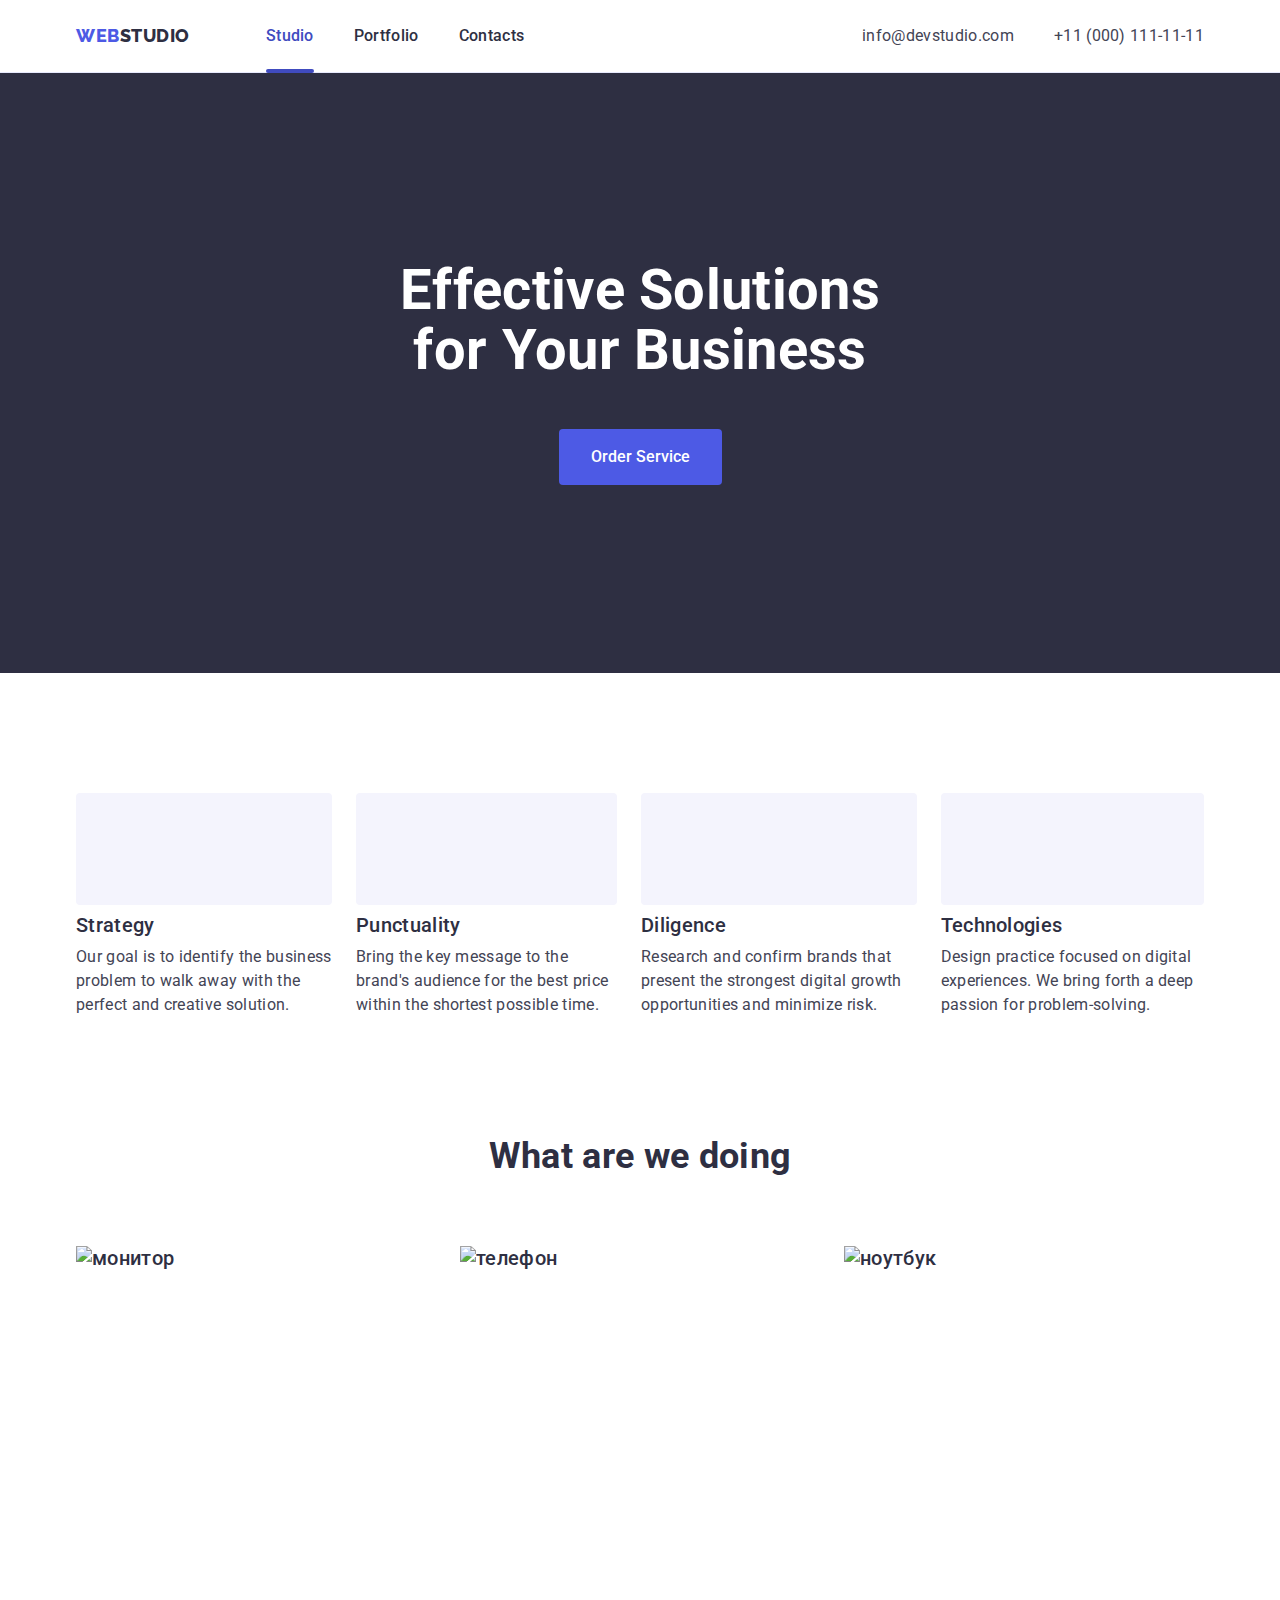
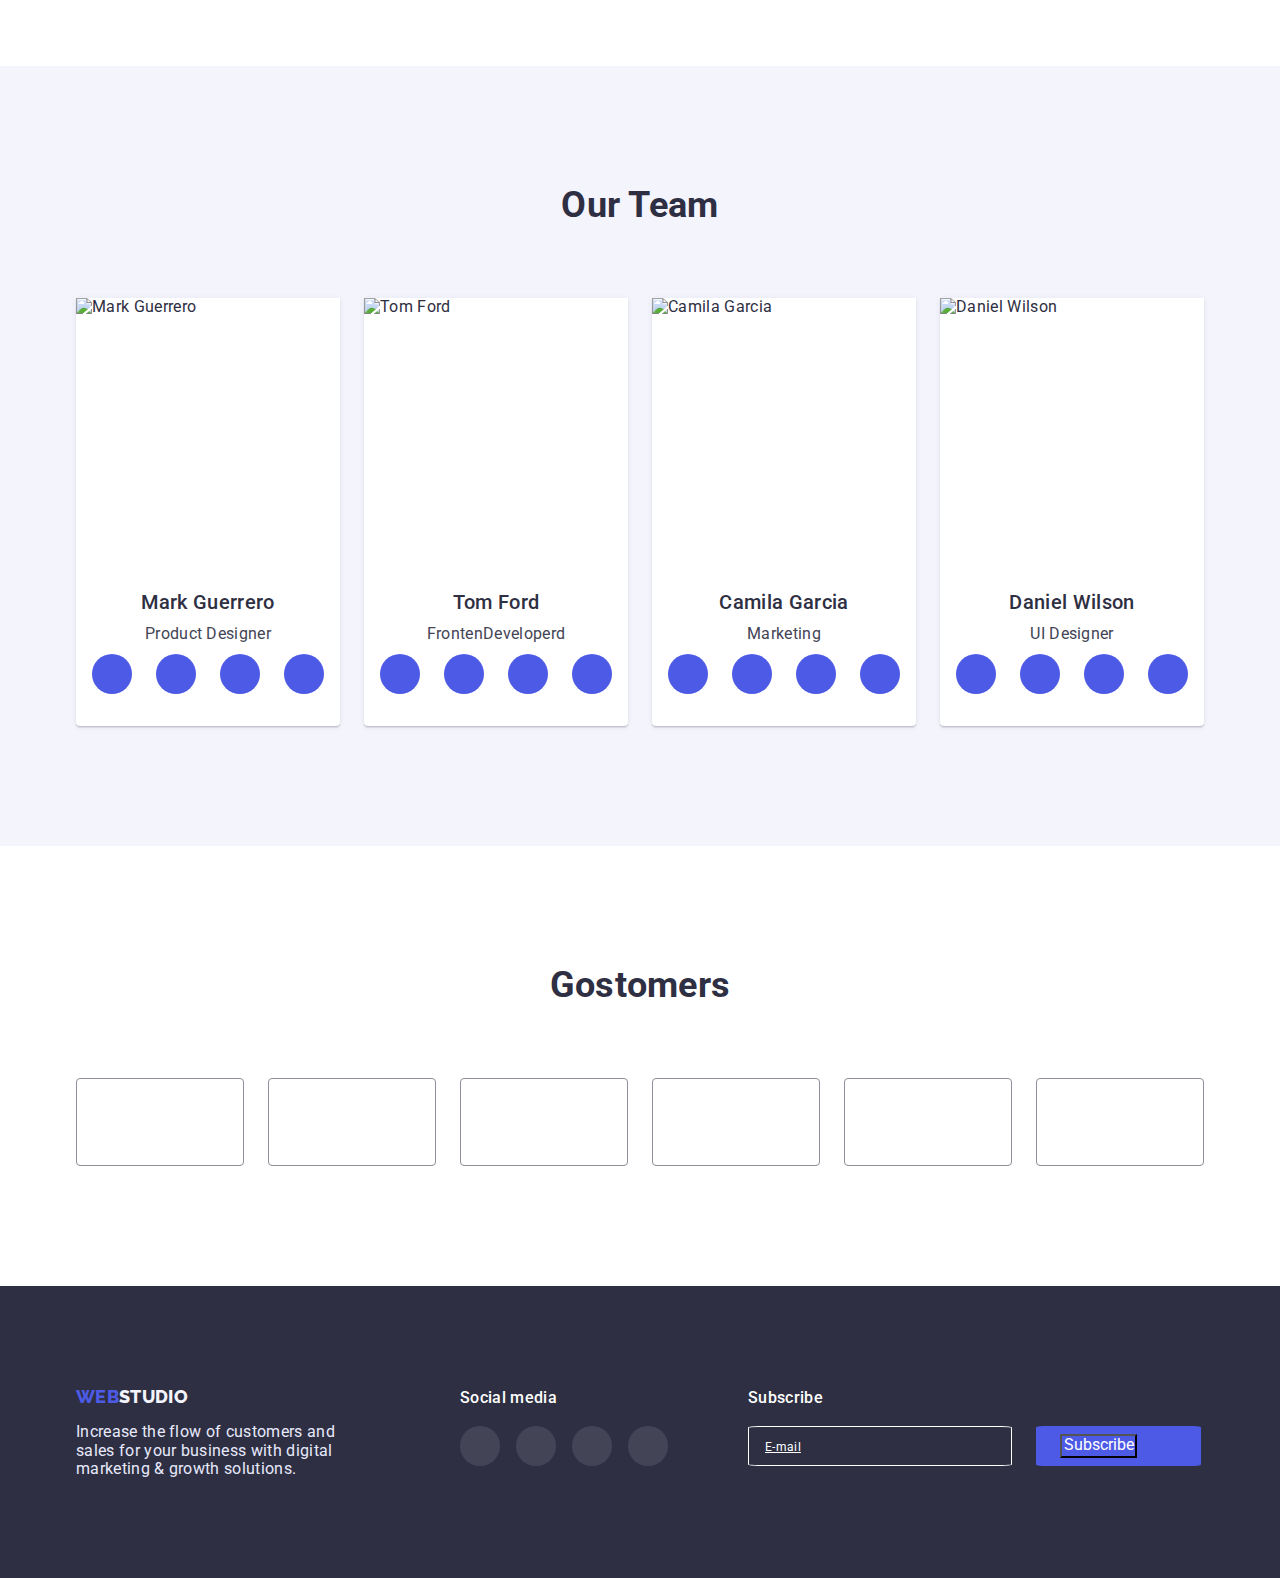
==== index.html @ aaef3562 "Merge cc6d6cfc80ab22ff51d558cd4e91c70ee8411582 into f98243e5ef5fee347144f5c2c6a29d0a882996d4" ====
<!DOCTYPE html>
<html lang="en">
<head>
    <meta charset="UTF-8">
    <meta http-equiv="X-UA-Compatible" content="IE=edge">
    <meta name="viewport" content="width=device-width, initial-scale=1.0">
    <title>WEBSTUDIO</title>
    <link rel="preconnect" href="https://fonts.googleapis.com">
    <link rel="preconnect" href="https://fonts.gstatic.com" crossorigin>
    <link href="https://fonts.googleapis.com/css2?family=Raleway:wght@800&family=Roboto:wght@400;500;700;900&display=swap" rel="stylesheet">
    <link rel="stylesheet" href="https://cdnjs.cloudflare.com/ajax/libs/modern-normalize/1.1.0/modern-normalize.min.css"/>
    <link rel="stylesheet" href="./css/styles.css"/>
</head>
<body>    <!--Шапка стр.-->
   <header class="header">
    <div class="container header-container">
      <nav class="header-logo">
        <a class="logo" href="./index.html" style="text-decoration: none;"><span class="web">WEB</span>STUDIO</a>
        <ul class="menu">
            <li class="menu-j"><a class="menu-job current" href="./index.html" style="text-decoration: none;">Studio</a></li>
            <li class="menu-j"><a class="menu-job" href="./portfolio.html" style="text-decoration: none;">Portfolio</a></li>
            <li class="menu-j"><a class="menu-job" href="" style="text-decoration: none;">Contacts</a></li>
        </ul>
      </nav>
        <address> 
        <ul class="address">
            <li class="address-m"><a class="adress-menu" href="mailto:info@devstudio.com" style="text-decoration: none;">info@devstudio.com</a></li>         
            <li class="address-m"><a class="adress-menu" href="tel:+110001111111" style="text-decoration: none;">+11 (000) 111-11-11</a></li>
        </ul>
        </address>
      </div>
       </header> 
       <!--Уникальный контент стр.-->
  <main>
    <!-- Герой -->
    <section class="hero">
      <div class="hero-section hero-s"> 
        <h1>Effective Solutions
  for Your Business</h1>
        <button class="service" type="button" data-modal-open>Order Service</button>
        <!-- <div class="backdrop"></div> -->
      </div>
    </section>
    <!-- Приоритеты -->
    <section class="strateg">    
      <div class="container"> 
      <h2 hidden>priorities</h2>
        <ul class="strategy">
          <li class="strategy-h">
          <h3 class="h-strategy">Strategy</h3>
          <p class="our-strategy">Our goal is to identify the business
            problem to walk away with the perfect and creative solution. </p>
        </li>
        <li class="strategy-h">
          <h3 class="h-strategy">Punctuality</h3>
          <p class="our-strategy">Bring the key message to the brand's audience for the best price within the shortest possible time.</p>
        </li>
        <li class="strategy-h">
          <h3 class="h-strategy">Diligence</h3>
          <p class="our-strategy">Research and confirm brands that present the strongest digital growth opportunities and minimize risk.</p>
        </li>
        <li class="strategy-h">
          <h3 class="h-strategy">Technologies</h3>
          <p class="our-strategy">Design practice focused on digital experiences. We bring forth a deep passion for problem-solving.</p>
        </li>
      </ul>
     </div>
    </section>
<!-- наши работы -->
<section>
  <div class="container container-job">
    <h2 class="our-job">What are we doing</h2>
  <ul class="job">
    <li class="job-secion"><img src="./images/monitor.jpg" alt="монитор" width="360" height="300" /></li>
    <li class="job-secion"><img src="./images/hendy.jpg" alt="телефон" width="360" height="300" /></li>
    <li class="job-secion"><img src="./images/laptop.jpg" alt="ноутбук" width="360" height="300" /></li>
  </ul>
  </div>  
</section>
<!-- Команда -->
<section class="team-our">
 <div class="container container-p"> 
  <h2 class="our-team">Our Team</h2>
    <ul class="container-produkt">
      <li class="produkt">
      <img src="./images/mg.jpg" alt="Mark Guerrero" width="264" height="260" />
      <div class="container-team">
        <h3 class="team">Mark Guerrero</h3>
       <p class="team-produkt">Product Designer</p>
       <!-- </div>
       <div> -->
       <ul class="social-list">
       <li class="social-list-item">
          <a class="social-list-item-link" href="#">
           <svg class="social-list-icon" width="16px" height="16px">
             <use href="./images/symbol.svg#icon-instagram-min"></use>     
          </svg> 
        </a>
      </li>
      <li class="social-list-item">
        <a href="#" class="social-list-item-link">
        <svg class="social-list-icon" width="16px" height="16px">
          <use href="./images/symbol.svg#icon-linkedin-min"></use> 
        </svg>
      </a>
    </li>
    <li class="social-list-item">
      <a href="#" class="social-list-item-link">
      <svg class="social-list-icon" width="16px" height="16px">
        <use href="./images/symbol.svg#icon-facebook-min"></use>   
      </svg>
    </a>
  </li>
  <li class="social-list-item">
    <a href="#" class="social-list-item-link">
    <svg class="social-list-icon" width="16px" height="16px">
      <use href="./images/symbol.svg#icon-linkedin-1-min"></use>   
    </svg>
  </a>
</li>
  </ul>
  </div>  
    </li>
      <li class="produkt">
      <img src="./images/tf.jpg" alt="Tom Ford" width="264" height="260" />
      <div class="container-team">
        <h3 class="team">Tom Ford</h3>
       <p class="team-produkt">FrontenDeveloperd </p>
      <!-- </div>
       <div> -->
       <ul class="social-list">
        <li class="social-list-item">
           <a class="social-list-item-link" href="#">
            <svg class="social-list-icon" width="16px" height="16px">
              <use href="./images/symbol.svg#icon-instagram-min"></use>     
           </svg> 
         </a>
       </li>
       <li class="social-list-item">
         <a href="#" class="social-list-item-link">
         <svg class="social-list-icon" width="16px" height="16px">
           <use href="./images/symbol.svg#icon-linkedin-min"></use> 
         </svg>
       </a>
     </li>
     <li class="social-list-item">
       <a href="#" class="social-list-item-link">
       <svg class="social-list-icon" width="16px" height="16px">
         <use href="./images/symbol.svg#icon-facebook-min"></use>   
       </svg>
     </a>
   </li>
   <li class="social-list-item">
     <a href="#" class="social-list-item-link">
     <svg class="social-list-icon" width="16px" height="16px">
       <use href="./images/symbol.svg#icon-linkedin-1-min"></use>   
     </svg>
   </a>
 </li>
   </ul>
      </div>
    </li>
    <li class="produkt">
      <img src="./images/cg.jpg" alt="Camila Garcia" width="264" height="260" />
      <div class="container-team">
        <h3 class="team">Camila Garcia</h3>
       <p class="team-produkt">Marketing</p>
      <!-- </div>
      <div> -->
       <ul class="social-list">
        <li class="social-list-item">
           <a class="social-list-item-link" href="#">
            <svg class="social-list-icon" width="16px" height="16px">
              <use href="./images/symbol.svg#icon-instagram-min"></use>     
           </svg> 
         </a>
       </li>
       <li class="social-list-item">
         <a href="#" class="social-list-item-link">
         <svg class="social-list-icon" width="16px" height="16px">
           <use href="./images/symbol.svg#icon-linkedin-min"></use> 
         </svg>
       </a>
     </li>
     <li class="social-list-item">
       <a href="#" class="social-list-item-link">
       <svg class="social-list-icon" width="16px" height="16px">
         <use href="./images/symbol.svg#icon-facebook-min"></use>   
       </svg>
     </a>
   </li>
   <li class="social-list-item">
     <a href="#" class="social-list-item-link">
     <svg class="social-list-icon" width="16px" height="16px">
       <use href="./images/symbol.svg#icon-linkedin-1-min"></use>   
     </svg>
   </a>
 </li>
   </ul>
      </div>
    </li>
    <li class="produkt">
      <img src="./images/dw.jpg" alt="Daniel Wilson" width="264" height="260" />
      <div class="container-team">
        <h3 class="team">Daniel Wilson</h3>
       <p class="team-produkt">UI Designer</p>
      <!-- </div>
      <div> -->
       <ul class="social-list">
        <li class="social-list-item">
           <a class="social-list-item-link" href="#">
            <svg class="social-list-icon" width="16px" height="16px">
              <use href="./images/symbol.svg#icon-instagram-min"></use>     
           </svg> 
         </a>
       </li>
       <li class="social-list-item">
         <a href="#" class="social-list-item-link">
         <svg class="social-list-icon" width="16px" height="16px">
           <use href="./images/symbol.svg#icon-linkedin-min"></use> 
         </svg>
       </a>
     </li>
     <li class="social-list-item">
       <a href="#" class="social-list-item-link">
       <svg class="social-list-icon" width="16px" height="16px">
         <use href="./images/symbol.svg#icon-facebook-min"></use>   
       </svg>
     </a>
   </li>
   <li class="social-list-item">
     <a href="#" class="social-list-item-link">
     <svg class="social-list-icon" width="16px" height="16px">
       <use href="./images/symbol.svg#icon-linkedin-1-min"></use>   
     </svg>
   </a>
 </li>
   </ul>
      </div>
    </li>
  </ul>
</div>
</section>
<!-- Наши компаньоны -->
<section class="gustomers-item">
<div class="container gustomers">
  <h2 class="our-team">Gostomers</h2>
  <ul class="gustomers-list">
    <li class="gustomers-list-item">
     <!-- <div class="logo-l">  -->
      <a href="#" class="logos">
        <svg class="log" width="104" height="56">
          <use href="./images/symbol-min.svg#icon-Logo-1"></use>
        </svg>
      </a>  
      <!-- </div> -->
     </li>
     <li class="gustomers-list-item">
      
      <a href="#" class="logos">
        <svg class="log" width="104" height="56">
          <use href="./images/symbol-min.svg#icon-Logo-2"></use>
        </svg>
      </a>  
      <!-- </div> -->
     </li>
     <li class="gustomers-list-item">
      <!-- <div class="logo-l"> -->
      <a href="#" class="logos">
        <svg class="log" width="104" height="56">
          <use href="./images/symbol-min.svg#icon-Logo-3"></use>
        </svg>
      </a>  
      <!-- </div> -->
     </li>
     <li class="gustomers-list-item">
      <!-- <div class="logo-l"> -->
      <a href="#" class="logos">
        <svg class="log" width="104" height="56">
          <use href="./images/symbol-min.svg#icon-Logo-4"></use>
        </svg>
      </a>  
      
     </li>
     <li class="gustomers-list-item">
      <!-- <div class="logo-l"> -->
      <a href="#" class="logos">
        <svg class="log" width="104" height="56">
          <use href="./images/symbol-min.svg#icon-Logo-5"></use>
        </svg>
      </a>  
      <!-- </div> -->
     </li>
     <li class="gustomers-list-item">
      <!-- <div class="logo-l"> -->
      <a href="#" class="logos">
        <svg class="log" width="104" height="56">
          <use href="./images/symbol-min.svg#icon-Logo-6"></use>
        </svg>
      </a>  
      <!-- </div>  -->
     </li>
  </ul>
</div>
</section>
  </main> 
    <!--Подвал стр.-->   
    <footer class="footer">
      <div class="container alles">
       <div class="logo-f">  
       <a class="logo-footer" href="./index.html" style="text-decoration: none;"><span class="web">WEB</span>STUDIO</a>
       <p class="footer-logo">Increase the flow of customers and sales for your business with digital marketing & growth solutions.</p>
      </div>
       <div class="logo-alles">
        <p class="footer-logos">Social media</p>
        <ul class="footer-social-list">
          <li class="footer-social-list-item">
             <a class="social-list-item-link" href="#">
              <svg class="footer-social-list-icon" width="16px" height="16px">
                <use href="./images/symbol.svg#icon-instagram-min"></use>     
             </svg> 
           </a>
         </li>
         <li class="footer-social-list-item">
           <a href="#" class="social-list-item-link">
           <svg class="footer-social-list-icon" width="16px" height="16px">
             <use href="./images/symbol.svg#icon-linkedin-min"></use> 
           </svg>
         </a>
       </li>
       <li class="footer-social-list-item">
         <a href="#" class="social-list-item-link">
         <svg class="footer-social-list-icon" width="16px" height="16px">
           <use href="./images/symbol.svg#icon-facebook-min"></use>   
         </svg>
       </a>
     </li>
     <li class="footer-social-list-item">
       <a href="#" class="social-list-item-link">
       <svg class="footer-social-list-icon" width="16px" height="16px">
         <use href="./images/symbol.svg#icon-linkedin-1-min"></use>   
       </svg>
     </a>
   </li>
     </ul>
      </div>
      <div class="footer-email">
      <p class="footer-logos">Subscribe</p>
      <div class="logos-footer">
      <div class="email">
      <a class="emails" href="#">E-mail</a>
    <!-- </div> -->
  </div>
    <div class="telegramm">
      <button class="telegramms" type="button">Subscribe</button>
      <svg class="flug" widht="24" height="20">
        <use href="./images/symbol-min.svg#icon-icon-send"></use>
      </svg>
    <!-- </div> -->
  <!-- </div> -->
    </div>

      </footer>
      <!-- modal -->
      <div class="backdrop is-hidden" data-modal>
        <div class="modal">
          <!-- <div class="modal-windows"> -->
            
        <button type="button" class="modal-close-btn" data-modal-close>
      <svg class="modal-close" width="8px" height="8px">
        <use href="./images/symbol-min.svg#icon-close"></use>
      </svg>
        </button>
       
          <div class="modal-windows">
            
          <div class="conact-user">
            <p>Leave your contacts and we will call you back</p>
          </div>
            <form action="#" class="contact-forms">
              <div class="form">
              <label class="titul">
             <span>Name</span>
             <div class="form-group">
            <input type="text" class="contact-form-input" name="user_name" required minlength="2" maxlength="50" pattern="^[a-zA-Zа-яА-Я]+$"/>
             <svg class="form-icon" weight="12px" height="12px">
              <use href="./images/symbol-min.svg#icon-man"></use>
             </svg>
            </div>
             </label>
            </div>
            <div class="form">
             <label class="titul">
              <span>Phone</span>
              <div class="form-group">
            <input type="tel" class="contact-form-input" name="user_fhone" required pattern="[0-9](3)-[0-9](2)-[0-9](2)" title="xxx-xx-xx"/>
            <svg class="form-icon" weight="12px" height="12px">
              <use href="./images/symbol-min.svg#icon-tel"></use>
             </svg>
            </div>
          </label>
              </div>
              <div class="form">  
            <label class="titul">
              
              <span>Email</span>
              <div class="form-group">
            <input type="email" class="contact-form-input" name="user_email" required/>
            <svg class="form-icon" weight="12px" height="12px">
              <use href="./images/symbol-min.svg#icon-post"></use>
             </svg>
            </div>
          </label>
            </div>
            <div class="form">
            <label class="titul">
              <span>Comment</span>
            
            <textarea name="#" class="contact-form-message" placeholder="Text input"></textarea>
           </label> 
          </div>
            <!-- радио кнопки и чекбокы -->
            <!-- <div class="contact-form-fieldset">
                <p class="contact-form-group-description">Your age</p>
                <label for="18">18+</label>   
                <input type="radio" name="user_age" id="18" class="contact-form-checkbox" value="18"/>
                <label for="35">35+</label>
                <input type="radio" name="user_age" id="35" class="contact-form-checkbox" value="35"/>
                <label for="45">45+</label> 
                <input type="radio" name="user_age" id="45" class="contact-form-checkbox" value="45"/>
                </div> -->
                <div class="contact-form-fieldset">
                    <!-- <p class="contact-form-group-description">Your hobby</p> -->
                    <label>
                    <!-- football -->
                    <div class="check">
                    <input type="checkbox" name="user" class="contact-form-checkbox" value="I accept the terms and conditions of the Privacy Policy"/>
                    I accept the terms and conditions of the <a href="#">Privacy Policy</a>
                  </div>
                  </label>
                <!-- <label>
                    swimming
                    <input type="checkbox" name="user_hobbys" class="contact-form-checkbox" value="swimming"/>
                </label>
                <label>
                    tennis 
                    <input type="checkbox" name="user_hobbys" class="contact-form-checkbox" value="tennis"/>
                </label> -->
                </div> 
         <div class="contact-form-btn-wrapper">
         <button type="submit " class="contact-form-btn">Send</button>
         <!-- <button type="reset" class="contact-form-btn">clear</button> -->
         </div>
         </form>
      </div>
        </div>
      </div>
      <script src="./js/modal.js"></script>
</body>
</html>
---- css/styles.css ----
body {
    font-family: 'Roboto', sans-serif;
    color: #2E2F42;
    letter-spacing: 0.02em;
    margin: 0;
}
 *{
    box-sizing: border-box;
} 
ul {
    list-style: none;
    padding: 0; 
    margin: 0;
}
p {
    margin: 0;
} 
h1 {
    margin: 0;
    color: #ffffff;
    font-style: normal;
    font-weight: 700;
    font-size: 56px;
    line-height: 1.07;
    width: 496px;
    text-align: center;
 }
/* Шапка стр. */
.header{
    padding: 24px 0;
    border-bottom: 1px solid #E7E9FC;
}
.container{
    margin-left: auto;
    margin-right: auto; 
    width: 1158px; 
    padding-left: 15px;
    padding-right: 15px;   
 } 
.header-container{
    display: flex;
    justify-content: space-between;
    flex-direction: space-between;
 }
.header-logo{
    display: flex;
    align-items: center;
}
.logo{
    margin-right: 76px;
    font-family: 'Raleway', sans-serif;
    font-style: normal;
    font-weight: 800;
    font-size: 18px;
    line-height: 1.2;
    letter-spacing: 0.03em;
    color: #2E2F42;
}
.web{
    color: #4D5AE5;
}
.menu{
    display: flex;  
}
.menu-j{
    margin-right: 40px; 
    /* transform: translateY(100%); */
    transition: transform 250ms cubic-bezier(0.4, 0, 0.2, 1);
}
.menu-j:last-child{
    margin-right: 0;
}
.menu-job{
    display: flex;
    font-family: 'Roboto';
    font-style: normal;
    font-weight: 500;
    font-size: 16px;
    line-height: 1.5;
    color: #2E2F42;
    position: relative;
    /* transform: translateY(100%); */
    transition: transform 250ms cubic-bezier(0.4, 0, 0.2, 1); 
}

.menu-job:hover{
    color: #404BBF;
    /* background-color: #404BBF; */
}
.menu-job::after{
    content: '';
    display: block;
    position: absolute;
    bottom: 0;
    width: 100%;
    height: 4px;
    border-radius: 2px;
    /* transform: translateY(25px);
    background-color: #404BBF; */
}
.current{
    color: #404BBF;
}
.current::after{
    content: '';
    display: block;
    position: absolute;
    bottom: 0;
    width: 100%;
    height: 4px;
    border-radius: 2px;
    /* color: #404BBF; */
    transform: translateY(25px);
    background-color: #404BBF;
}
/* *,*::before,*::after{
    box-sizing: inherit;
} */
.address{
    display: flex;
}
.adress-menu{
    padding: 0;
    font-family: 'Roboto';
    font-style: normal;
    font-weight: 400;
    font-size: 16px;
    line-height: 1.5;
    color: #434455;
    /* transform: translateY(100%); */
    transition: transform 250ms cubic-bezier(0.4, 0, 0.2, 1);
}
.address-m{
    margin-right: 40px;
}
.address-m:last-child{
    margin-right: 0;
}
.adress-menu:hover{
    color: #404BBF;
}
/* Герой */
.hero{
    background-color:  #2E2F42;
    padding: 188px 0 188px;
/* }
.hero-s{ */
    max-width: 1440px;
    /* min-height: 600px; */
    margin-left: auto;
    margin-right: auto;
    background-image: linear-gradient(
        to right,
     rgba(46, 47, 66, 0.7),
     rgba(46, 47, 66, 0.7)
     ),
    url("../images/people-office.jpg");
    /*background-repeat: no-repeat;
    background-position: center;
    background-size: cover; */
    /* background: rgba(46, 47, 66, 0.7); */
}
.hero-section{
    display: flex;
    flex-direction: column;
    align-items: center;
}
.service{
    cursor: pointer;
    background-color: #4D5AE5;
    color: #FFFFFF;
    border-radius: 4px;
    font-style: normal;
    font-weight: 500;
    font-size: 16px;
    line-height: 1.5; 
    text-align: center;
    display: flex;
    margin-top: 48px;
    padding: 16px 32px;
    border: none;
    /* transform: translateY(100%); */
    transition: transform 250ms cubic-bezier(0.4, 0, 0.2, 1);
}
.strategy{
    display: flex;
    justify-content: space-between;
}
.strateg{
    margin: 120px 0 120px 0;   
}
.service:hover{
    background-color: #404BBF;
}
.backdrop{
    position: fixed;
    top: 0;
    left: 0;
    width: 1440px;
    height: 677px;
    background-color: rgba(46, 47, 66, 0.4);
}

/* Приоритеты */
.h-strategy{
    margin: 0;
    color: #2E2F42;
    font-style: normal;
    font-weight: 500;
    font-size: 20px;
    line-height: 1.2;
}
.our-strategy{
    margin-top: 8px;
    color: #434455;
    font-size: 16px;
    line-height: 1.5;
    font-style: normal;
    font-weight: 400;
    font-size: 16px;
    letter-spacing: 0.02em;
}
.strategy-h{
    margin-right: 24px;
    width:calc((100%-3*24px)/3) ;
}
.strategy-h::before{
    display: block;
    content: "";
   /* background-image: url(../images/Vector.svg); */
    background-repeat: no-repeat;
    background-position: center;
    background-color: #F4F4FD;
    height: 112px;
    outline: 1px solid F4F4FD;
    border-radius: 4px;
    margin-bottom: 8px;
}
.strategy-h:nth-child(1):before{
    background-image: url(../images/strategy.svg);
}
.strategy-h:nth-child(2):before{
    background-image: url(../images/punctuality.svg);
}
.strategy-h:nth-child(3):before{
    background-image: url(../images/diagram\ 1.svg);
}
.strategy-h:nth-child(4):before{
    background-image: url(../images/astronaut\ 1.svg);
} 
.strategy-h:last-child{
    margin-right: 0;
}
/* наши работы */
.container-job{
    display: flex;
    margin-bottom: 120px;
    justify-content: center;
    flex-direction: column;
} 
.job{
    display: flex;
}
.our-job {
    margin-bottom: 70px;
    font-style: normal;
    font-weight: 700;
    font-size: 36px;
    line-height: 1.1;
    text-align: center;
} 
.job-our{
    width: 360px;
    box-sizing: border-box;
    background: #FFFFFF; 
    /* transform: translateY(100%); */
    transition: transform 250ms cubic-bezier(0.4, 0, 0.2, 1); 
}
.job-our:hover,
.job-our:focus{
    box-shadow: 0px 1px 6px rgba(46, 47, 66, 0.08), 0px 1px 1px rgba(46, 47, 66, 0.16), 0px 2px 1px rgba(46, 47, 66, 0.08);
}
.job-our:hover .test,
.job-our:focus .test{
    transform: translate(0.0);

} 
img{
    max-width: 100%;
    height: auto;
    display: block;
}
.job-secion{
    display: flex;
}
.job-secion:last-child{
    margin-right: 0;
}
/* Команда */
h2 {
    margin: 0;
}
.our-team{
    margin: 0 0 72px;
    font-style: normal;
    font-weight: 700;
    font-size: 36px;
    line-height: 1.1;
    text-align: center;
    height: 120px 639px 72px 639px;
}
.team-our{
    background-color: #F4F4FD;
    padding: 120px 0;
} 
.team-produkt{
    margin-bottom: 8px;
}
.produkt {
    display: flex;
    flex-direction: column;
    justify-content: center;
    align-items: center;
    margin-right: 24px;
    background: #FFFFFF;
    box-shadow: 0px 1px 6px rgba(46, 47, 66, 0.08), 0px 1px 1px rgba(46, 47, 66, 0.16), 0px 2px 1px rgba(46, 47, 66, 0.08);
    border-radius: 0px 0px 4px 4px;
    /* cursor: pointer; */
}
.produkt:last-child{
    margin-right: 0;
}
.job-secion{
    margin-right: 24px;
}
.container-p{
    display: flex;
    flex-direction: column;
}
.social-list-item{
    display: flex;
    /* flex-direction: row;  */
    justify-content: center;
    align-items: center;
    width: 40px;
    height: 40px;
    margin-right: 24px;
    border-radius: 50%;
    /* background-color: #AFB1B8;  */
    background-color: #4D5AE5;
    cursor: pointer;
    /* transform: translateY(100%); */
    /* transition: transform 250ms cubic-bezier(0.4, 0, 0.2, 1); */
} 
.social-list-item:last-child{
    margin-right: 0;
}
.social-list-item:hover,
.social-list-item:focus{
    background-color: #404BBF;
}
.social-list-icon{
    display: block;
    outline: 1px solid fff; 
    background-size: contain;
    /* color: #121213;  */
    fill: #2E2F42;
    /* background-color: #AFB1B8;  */
    /* transform: translateY(100%); */
    transition: transform 250ms cubic-bezier(0.4, 0, 0.2, 1);
} 
.social-list-icon:hover,
.social-list-icon:focus{
    background-color: #404BBF;
} 
.social-list{
    display: flex;
    flex-direction: row;
    /* margin: 0 16px;  */
}
.container-team{
    padding: 32px 16px 32px 16px;
    text-align: center;
}
.job-portfolio{
    padding: 32px 0;
    padding-left: 16px;
    border: 1px solid #E7E9FC; 
    border-width: 0 1px 1px 1px;  
}
.team,
.job{
     margin: 0;
    color: #2E2F42;
    font-style: normal;
    font-weight: 500;
    font-size: 20px;
    line-height: 1.2;
   
}
.team-produkt,
.app{
    margin-top: 8px;
    font-style: normal;
    font-weight: 400;
    letter-spacing: 0.02em;
    color: #434455;
    font-size: 16px;
    line-height: 1.5;
}
.icon{
    display: block;
    width: 40p;
    height: 40px;
    border-radius: 50%;
    background-color: #4D5AE5;
}
/* Наши компаньоны  */
.gustomers{
    display: flex;
    flex-direction: column;
}
.gustomers-item{
    display: flex;
    margin: 120px 0;
    justify-content: center;
    flex-direction: row;
}
.gustomers-list{
    display: flex;
    flex-direction: row;
}
.gustomers-list-item{
    display: flex;
    box-sizing: border-box; 
    flex-direction: column;
    justify-content: center;
    align-items: center;
    margin-right: 24px; 
    content: ""; 
    border: 1px solid #8E8F99;
    border-radius: 4px;
    width: 168px;
    height: 88px;
    cursor: pointer;
    /* transform: translateY(100%); */
    transition: transform 250ms cubic-bezier(0.4, 0, 0.2, 1);
}
/* .logo-l{
   
    font-family: 'Raleway', sans-serif;
    font-style: normal;
    font-weight: 800;
    font-size: 18px;
    line-height: 1.2;
    letter-spacing: 0.03em;
    color: #2E2F42;
}  */
.gustomers-list-item:last-child{
    margin-right: 0;
}
/* .logos{
    background-color: #8E8F99;
} */
.gustomers-list-item:hover .logos,
.gustomers-list-item:focus .logos{
    /* border: 1px solid #404BBF; */
    fill: #404BBF;
}
.gustomers-list-item:hover,
.gustomers-list-item:focus{
    border: 1px solid #404BBF;
    /* fill: #404BBF; */
}
.logos{
    fill: #8E8F99;
    /* transform: translateY(100%); */
    transition: transform 250ms cubic-bezier(0.4, 0, 0.2, 1);
}
/* .logos:hover,
.logos:focus{
    fill:#404BBF;
} */
/* Подвал стр. */
.footer{
    display: flex;
    flex-direction: row;
    background-color: #2E2F42;
    padding-top: 100px;
    padding-bottom: 100px;
}  
.alles{
    display: flex;
    flex-direction: row; 
}
.footer-social-list{
    display: flex;
    flex-direction: row;
    /* cursor: pointer; */
}
.logo-footer{
    margin-bottom: 16px;
    font-family: 'Raleway', sans-serif;
    font-style: normal;
    font-weight: 800;
    font-size: 18px;
    line-height: 1.2;
    color: #F4F4FD;
}
.logo-f{
    display: flex;
    flex-direction: column;
    /* margin-left: auto; */
    margin-right: 120px;
    width: 264px; 
}
.footer-logo-alles{
    width: 208px;
    height: 80px; 
}
.footer-logo { 
    color: #E7E9FC; 
} 
.footer-logos{
    font-family: 'Roboto';
font-style: normal;
font-weight: 500;
font-size: 16px;
line-height: 1.5;
color: #FFFFFF;
margin-bottom: 16px;
}
.footer-social-list-icon{
    justify-content: center;
    align-items: center;  
}
.footer-social-list-item{
    display: flex;
    flex-direction: row; 
    width: 40px;
    height: 40px;
    margin-right: 16px;
    border-radius: 50%;
    /* background-color: #8E8F99; */
    justify-content: center;
    align-items: center;
    background: rgba(255, 255, 255, 0.1);

    cursor: pointer;
    /* transform: translateY(100%); */
    transition: transform 250ms cubic-bezier(0.4, 0, 0.2, 1);
}
.footer-social-list-item:hover,
.footer-social-list-item:focus{
    background-color: #31D0AA;
}
.footer-social-list-item:last-child{
    margin-right: 0;
}
.social-list-item-link{
    margin: 0;
    padding: 0;
    /* transform: translateY(100%); */
    transition: transform 250ms cubic-bezier(0.4, 0, 0.2, 1);
}
.social-list-item-link:hover,
.social-list-item-link:focus
{
fill: #404BBF;
}
.footer-email{
    display: flex;
    flex-direction: column;
    margin-left: 80px;
}
.logos-footer{
    display: flex;
    flex-direction: row;
}
.email{
    display: flex;
    flex-direction: row;
    width: 264px;
    height: 40px;
    border: 1px solid #FFFFFF;
    border-radius: 4%;
}
.emails{
    display: flex;
    flex-direction: row;
    width: 264px;
    font-family: 'Roboto';
font-style: normal;
font-weight: 400;
font-size: 12px;
line-height: 2;
    height: 40px;
    margin: 8px auto 8px 16px;   
    color: #FFFFFF;
}
.telegramm{
    display: flex;
    flex-direction: row;
    /* justify-content: center; */
    /* align-items: center; */
    margin-left: 24px;
    padding: 8px 24px;
    width: 165px;
    height: 40px;

    gap: 16px;
    border-radius: 4%;
    background-color: #4D5AE5; 
}
.telegramms{
    display: flex;
flex-direction: row;
justify-content: center;
align-items: center;
width: 77px;
height: 24px;
padding: 8px 24px;
gap: 16px;
    background-color: #4D5AE5;  
    color: #FFFFFF;
}
.flug{
    width: 24px;
    height: 20px;
    color: ffffff;
}
/* Кнопки */
 .container-button {
    display: flex;
    max-width: 1128px;
 } 
.container-button{
   display: flex;
   margin-bottom: 120px;
   margin-top: 96px;
   flex-direction: column;
   align-items: center;
   padding-left: 0;
   padding-right: 0;
} 
.button{
    display: flex;
    gap: 24px; 
    margin-bottom: 72px;
}
.button-job{
    padding: 12px 24px; 
    cursor: pointer;
    font-family: 'Roboto';
    font-weight: 500;
    font-size: 16px;
    line-height: 1.5;
    letter-spacing: 0.04em;
    border: F4F4FD;
    border: 1px solid #E7E9FC;
    border-radius: 4px;
    background-color: #F4F4FD;
    color: #4D5AE5;
    /* transform: translateY(100%); */
    transition: transform 250ms cubic-bezier(0.4, 0, 0.2, 1);
}
.button-nav{
    flex-direction: row;
    justify-content: flex-end;
    align-items: center;
}
.button-job:hover, 
.button-job:focus {
    font-family: 'Roboto';
    font-weight: 500;
    font-size: 16px;
    line-height: 1.5;
    letter-spacing: 0.04em;
    background-color: #404BBF;
    color: #ffffff;
}
/* Наши работы */
.job-p{
    display: flex;
    flex-wrap: wrap; 
    column-gap: 24px;
    row-gap: 48px;
    border: 0;
    cursor: pointer;
}
.job-o{
    position: relative;
}
 .job-o::before{
    /* position: relative; */
    display: block;
 }
    /*overflow: hidden; 
    display: inline-block;
    content: '';
    position: absolute;
    top: 0;
    left: 0;
    width: 100%;
    height: 100%;
    background-color: #4D5AE5;
    transform: translateX(-50%);
}    */
.overlay{
    position: relative;
    overflow: hidden;
    /* position: absolute;
    top: 0;
    left: 0;
    width: 100%;
    height: 100%;
    color: #F4F4FD; */
} 
.container-produkt{
    display: flex;
    justify-content: center;
}
 .test{
    left: 0;
    top: 0;
    width: 100%;
    height: 100%;
    color: #F4F4FD;
    padding: 40px 32px 164px;
    background-color: #4D5AE5;
    position: absolute;
    /* overflow: hidden;
    overflow: scroll; */
    transform: translateY(100%);
    transition: transform 250ms cubic-bezier(0.4, 0, 0.2, 1);
}
/* .kartka:hover test,
.kartka:focus test{
    transform: translate(0.0);
} */
/* modal */
.backdrop{
    /* display: flex;
    justify-content: center;
    align-items: center; */
    position: fixed;
    top: 0;
    left: 0;
    z-index: 100;
    width: 100%;
    height: 100%;
    background-color: rgba(46, 47, 66, 0.4);
}
.backdrop.is-hidden{
    opacity: 0;
    visibility: hidden;
    pointer-events: none;
}
.modal{
    position: absolute;
    top: 50%;
    left: 50%;
    transform: translate(-50%,-50%);
    width: 408px;
    height: 576px;
    background-color: #FCFCFC;
    /* padding: 72px 24px 24p 24px; */
}
.conact-user{
    width: 360px;
    height: 24px;
    margin-bottom: 16px;
    font-family: Roboto;
    font-size: 16px;
    line-height: 1.5;
    color: #2E2F42;
    text-align: center;
    
}
.modal-windows{
    width: 360px;
    height: 488px;
    margin-top: 72px;
    margin-left: 24px;
    margin-right: 24px;
    margin-bottom: 24px;
    /* padding: 72px 24px 24p 24px; */
}
.titul span{
    font-family: 'Roboto';
    font-style: normal;
    font-weight: 400;
    font-size: 12px;
    line-height: 1.1;
    margin-bottom: 4px;
    color: #8E8F99;
}
.modal-close{
    border-radius: 50%; 
    padding: 0;
       
}
.modal-close-btn{
    position: absolute;
    top: 24px;
    right: 24px;
    width: 24px;
    height: 24px;
    border-radius: 50%;
    padding: 0;
    cursor: pointer;
    border: 1px solid #E7E9FC;
    transition: transform 250ms cubic-bezier(0.4, 0, 0.2, 1);
}
.modal-close-btn:hover,
.modal-close-btn:focus{
    background-color: #404BBF;
    fill: #FFFFFF;
}
.contact-form{
    /* width: 500px;
    height: 300px; */
    padding: 40px;
    margin: 0 auto;
    /* box-shadow : 0 10px 10px 0 #e21515 */
}
/* .contact-forms{
    width: 360p;
    height: 336px;
    margin: 72px 24px 24p 24px;
} */
.contact-form-input{
    width: 100%;
    height: 40px;
    
    padding-left: 20px;
    border: 1px solid #303030;
}
.contact-form-fieldset{
    /* margin-bottom: 20px; */
}
/* Для блокового элемента можем давать любые значения как для блока */
.contact-form-fieldsets{
    margin-bottom: 20px;
    border: none;
    display: flex;
    justify-content: space-between;
}
.contact-form-message{
    width: 100%;
    height: 120px;
    padding-left: 14px;
    resize: none;
    /* margin-bottom: 20px; */
}
.contact-form-btn-wrapper{
    display: flex;
    justify-content: center;
    /* column-gap: 10px; */
}
.contact-form-btn{
    width: 169px;
    height: 56px;
    background: #4D5AE5;
    box-shadow: 0px 4px 4px rgba(0, 0, 0, 0.15);
    border-radius: 4px;
    color: #FFFFFF;

    /* font-size: 20px;
    padding: 10px 20px;
    border: none;
    border-radius: 5%;
    cursor: pointer;
    color: aquamarine;
    border: 1px solid #303030;
    background-color: transparent;
    color: #303030; */
}
.form-icon{
    left: 5px;
    margin-right: 7px;
    fill: #4D5AE5;
}

.form:hover,
.form:focus{
    border-radius: #4D5AE5;
    color: #4D5AE5;
}
.contact-form-checkbox{
    font-family: 'Roboto';
    font-style: normal;
    font-weight: 400;
    font-size: 12px;
    line-height: 1.1;
    background-color:#404BBF;
}
.check:focus {
    background-color: #4D5AE5;
}

.contact-form-input:focus{
    border: #4D5AE5;
    color: #4D5AE5;
}
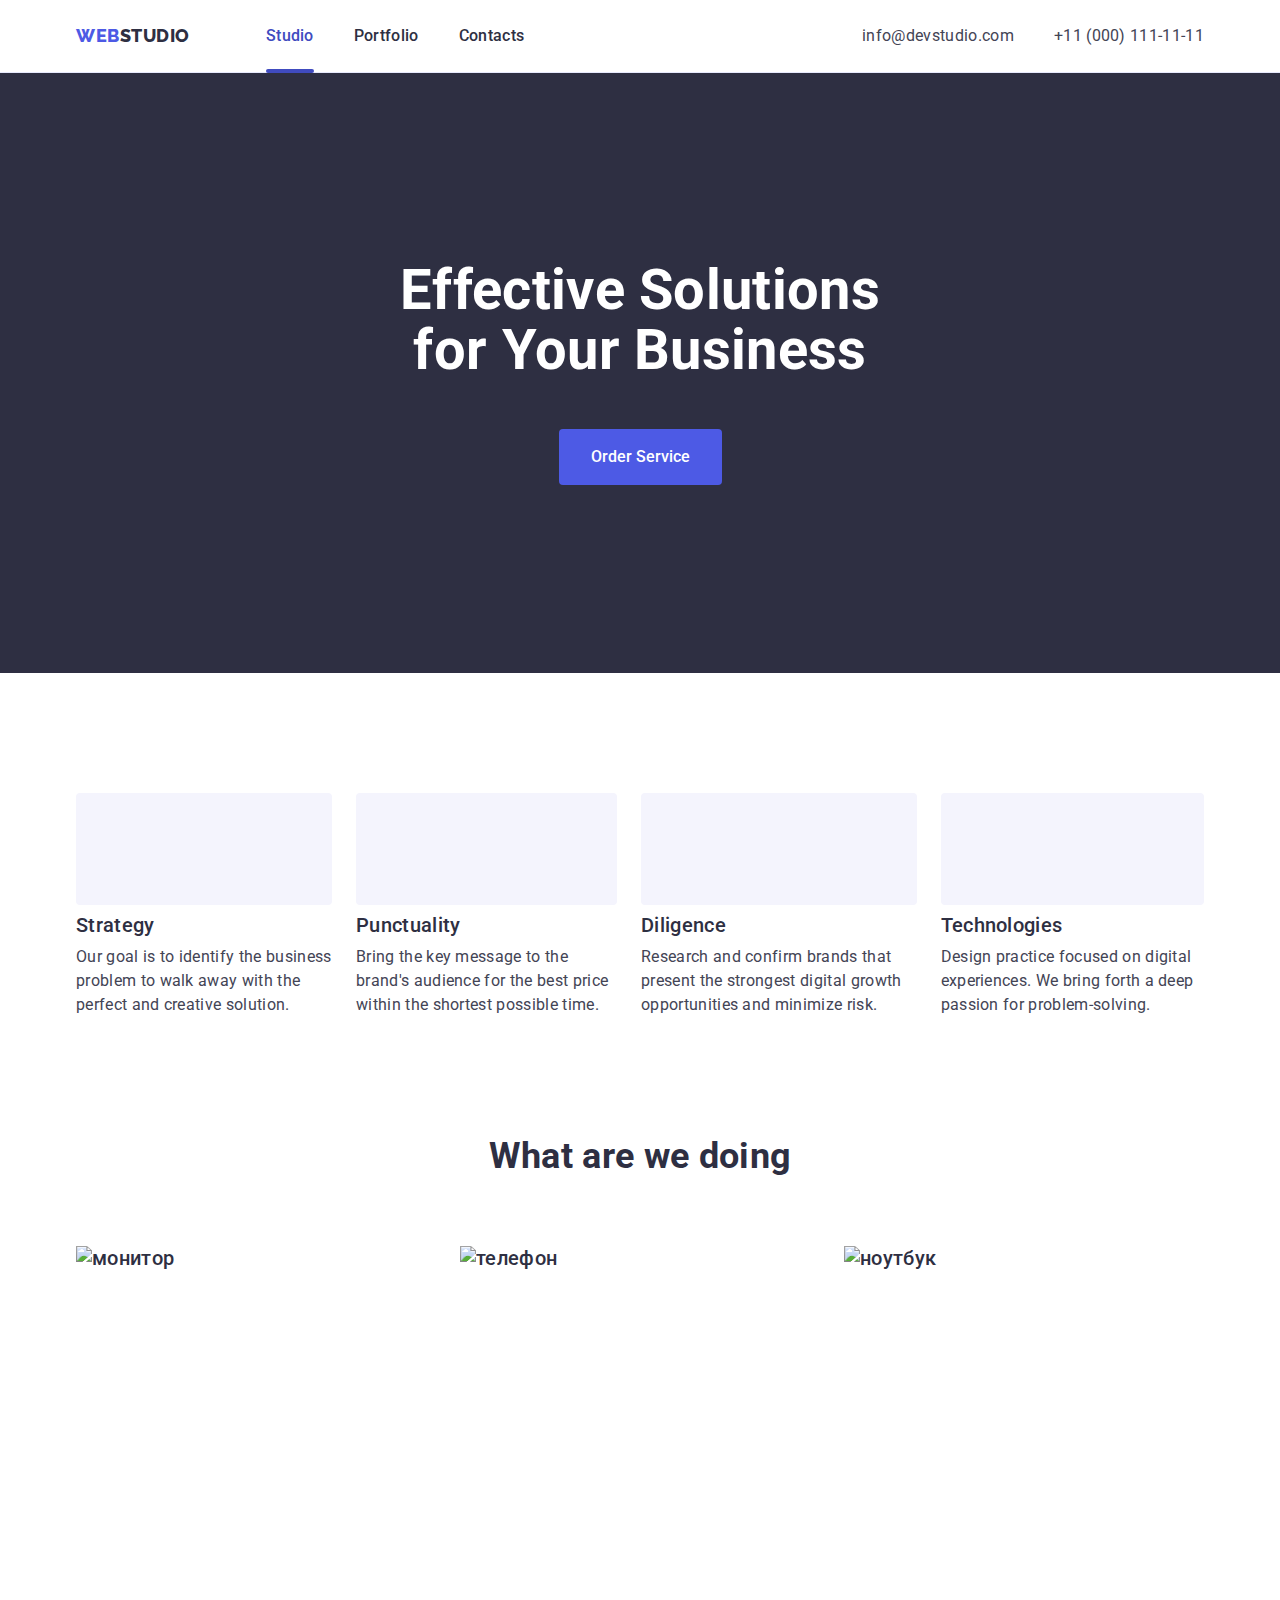
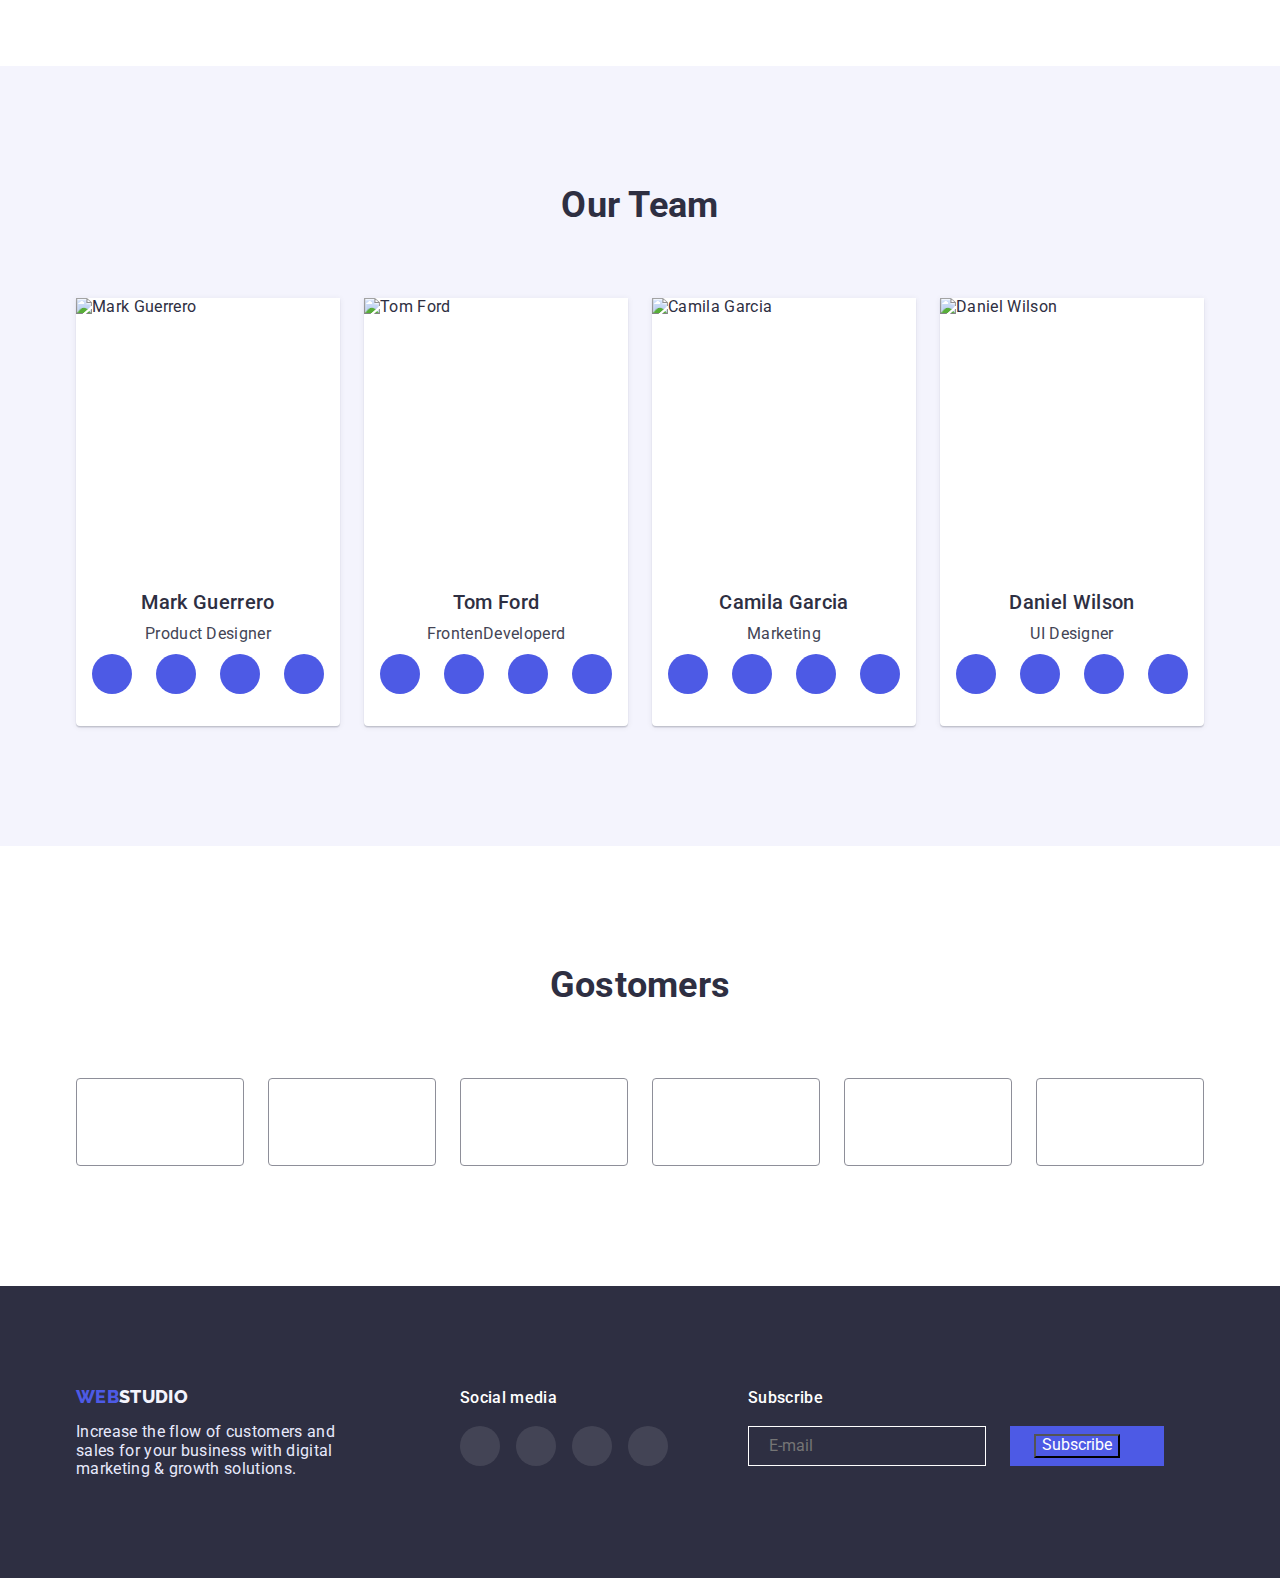
==== commit f0398731: "21" ====
--- a/index.html
+++ b/index.html
@@ -292,13 +292,13 @@
       <!-- </div> -->
      </li>
      <li class="gustomers-list-item">
-      <!-- <div class="logo-l"> -->
+      
       <a href="#" class="logos">
         <svg class="log" width="104" height="56">
           <use href="./images/symbol-min.svg#icon-Logo-6"></use>
         </svg>
       </a>  
-      <!-- </div>  -->
+     
      </li>
   </ul>
 </div>
@@ -344,27 +344,25 @@
    </li>
      </ul>
       </div>
-      <div class="footer-email">
+
+       <div class="footer-email">
       <p class="footer-logos">Subscribe</p>
-      <div class="logos-footer">
-      <div class="email">
-      <a class="emails" href="#">E-mail</a>
-    <!-- </div> -->
-  </div>
-    <div class="telegramm">
-      <button class="telegramms" type="button">Subscribe</button>
-      <svg class="flug" widht="24" height="20">
-        <use href="./images/symbol-min.svg#icon-icon-send"></use>
-      </svg>
-    <!-- </div> -->
-  <!-- </div> -->
-    </div>
-
+      <form action="#" class="logos-footer">
+        <input type="email" class="contact-form-inputs" placeholder="E-mail" name="user_email" required/>
+        <div class="i">
+        <button class="telegramms" type="button">Subscribe</button>
+        
+        <svg class="icons" widht="24" height="20">
+          <use href="./images/symbol-min.svg#icon-icon-send"></use>
+        </svg>
+      </div>
+      </form>
+      
       </footer>
       <!-- modal -->
       <div class="backdrop is-hidden" data-modal>
         <div class="modal">
-          <!-- <div class="modal-windows"> -->
+         
             
         <button type="button" class="modal-close-btn" data-modal-close>
       <svg class="modal-close" width="8px" height="8px">
@@ -419,33 +417,17 @@
             <textarea name="#" class="contact-form-message" placeholder="Text input"></textarea>
            </label> 
           </div>
-            <!-- радио кнопки и чекбокы -->
-            <!-- <div class="contact-form-fieldset">
-                <p class="contact-form-group-description">Your age</p>
-                <label for="18">18+</label>   
-                <input type="radio" name="user_age" id="18" class="contact-form-checkbox" value="18"/>
-                <label for="35">35+</label>
-                <input type="radio" name="user_age" id="35" class="contact-form-checkbox" value="35"/>
-                <label for="45">45+</label> 
-                <input type="radio" name="user_age" id="45" class="contact-form-checkbox" value="45"/>
-                </div> -->
+           
                 <div class="contact-form-fieldset">
-                    <!-- <p class="contact-form-group-description">Your hobby</p> -->
+                    
                     <label>
-                    <!-- football -->
+                   
                     <div class="check">
                     <input type="checkbox" name="user" class="contact-form-checkbox" value="I accept the terms and conditions of the Privacy Policy"/>
                     I accept the terms and conditions of the <a href="#">Privacy Policy</a>
                   </div>
                   </label>
-                <!-- <label>
-                    swimming
-                    <input type="checkbox" name="user_hobbys" class="contact-form-checkbox" value="swimming"/>
-                </label>
-                <label>
-                    tennis 
-                    <input type="checkbox" name="user_hobbys" class="contact-form-checkbox" value="tennis"/>
-                </label> -->
+                
                 </div> 
          <div class="contact-form-btn-wrapper">
          <button type="submit " class="contact-form-btn">Send</button>
--- a/css/styles.css
+++ b/css/styles.css
@@ -602,32 +602,25 @@
     display: flex;
     flex-direction: row;
     /* justify-content: center; */
-    /* align-items: center; */
-    margin-left: 24px;
-    padding: 8px 24px;
+    align-items: center;
+    /* padding: 8px 24px; */
     width: 165px;
     height: 40px;
-
+    margin-left: 24px;
+    padding-right: 24px;
+    background-color: #4D5AE5;
     gap: 16px;
     border-radius: 4%;
-    background-color: #4D5AE5; 
 }
 .telegramms{
     display: flex;
 flex-direction: row;
 justify-content: center;
 align-items: center;
-width: 77px;
-height: 24px;
-padding: 8px 24px;
-gap: 16px;
+margin: 8px 16px 8px 24px;
+/* gap: 16px; */
     background-color: #4D5AE5;  
     color: #FFFFFF;
-}
-.flug{
-    width: 24px;
-    height: 20px;
-    color: ffffff;
 }
 /* Кнопки */
  .container-button {
@@ -783,7 +776,7 @@
     margin-top: 72px;
     margin-left: 24px;
     margin-right: 24px;
-    margin-bottom: 24px;
+    margin-bottom: 24 px;
     /* padding: 72px 24px 24p 24px; */
 }
 .titul span{
@@ -817,22 +810,19 @@
     background-color: #404BBF;
     fill: #FFFFFF;
 }
+
 .contact-form{
-    /* width: 500px;
-    height: 300px; */
+    
     padding: 40px;
     margin: 0 auto;
     /* box-shadow : 0 10px 10px 0 #e21515 */
 }
-/* .contact-forms{
-    width: 360p;
-    height: 336px;
-    margin: 72px 24px 24p 24px;
-} */
+
 .contact-form-input{
     width: 100%;
     height: 40px;
-    
+    color: #FFFFFF;
+    /* background-color: #2E2F42; */
     padding-left: 20px;
     border: 1px solid #303030;
 }
@@ -851,12 +841,10 @@
     height: 120px;
     padding-left: 14px;
     resize: none;
-    /* margin-bottom: 20px; */
 }
 .contact-form-btn-wrapper{
     display: flex;
     justify-content: center;
-    /* column-gap: 10px; */
 }
 .contact-form-btn{
     width: 169px;
@@ -865,28 +853,37 @@
     box-shadow: 0px 4px 4px rgba(0, 0, 0, 0.15);
     border-radius: 4px;
     color: #FFFFFF;
-
-    /* font-size: 20px;
-    padding: 10px 20px;
-    border: none;
-    border-radius: 5%;
-    cursor: pointer;
-    color: aquamarine;
-    border: 1px solid #303030;
-    background-color: transparent;
-    color: #303030; */
+}   
+.form-group{
+    position: relative;
 }
 .form-icon{
+    position: absolute;
+    width: 12px;
+    margin-left: 19px;
+    margin-top: 14px;
+    margin-bottom: 14px;
     left: 5px;
     margin-right: 7px;
-    fill: #4D5AE5;
-}
-
-.form:hover,
-.form:focus{
-    border-radius: #4D5AE5;
-    color: #4D5AE5;
-}
+    fill: #2E2F42;
+}
+.form{
+    margin-bottom: 16px;
+}
+.form-group:hover .form-icon,
+.form-group:focus .form-icon{
+    fill: #404BBF;
+}
+.form-icon:hover,
+.form-icon:focus{
+    fill: #404BBF;
+    border: 1px solid #ffffff;
+}
+.form-group:hover,
+.form-group:focus{
+    border: 1px solid #404BBF;
+    transition: transform 250ms cubic-bezier(0.4, 0, 0.2, 1);
+} 
 .contact-form-checkbox{
     font-family: 'Roboto';
     font-style: normal;
@@ -898,8 +895,41 @@
 .check:focus {
     background-color: #4D5AE5;
 }
-
 .contact-form-input:focus{
+    padding-left: 38px;
     border: #4D5AE5;
-    color: #4D5AE5;
+    color: #000000;
+}
+.icona{
+    background-color: #4D5AE5;
+    width: 24px;
+    height: 20px;
+    fill: #ffffff;
+    margin-right: 24px;
+}
+.contact-form-inputs{
+    width: 100%;
+    height: 40px;
+    color: #FFFFFF;
+    background-color: #2E2F42;
+    padding-left: 20px;
+    border: 1px solid #FFFFFF;
+}
+.i{
+    display: flex;
+    flex-direction: row;
+    font-family: 'Roboto';
+font-style: normal;
+font-weight: 500;
+font-size: 16px;
+line-height: 0.68;
+width: 165px;
+    height: 40px;
+    background-color: #4D5AE5;
+    margin-left: 24px;
+}
+.icons{
+    margin: 10px 4px 10px 0;
+    width: 24px;
+    height: 20px;
 }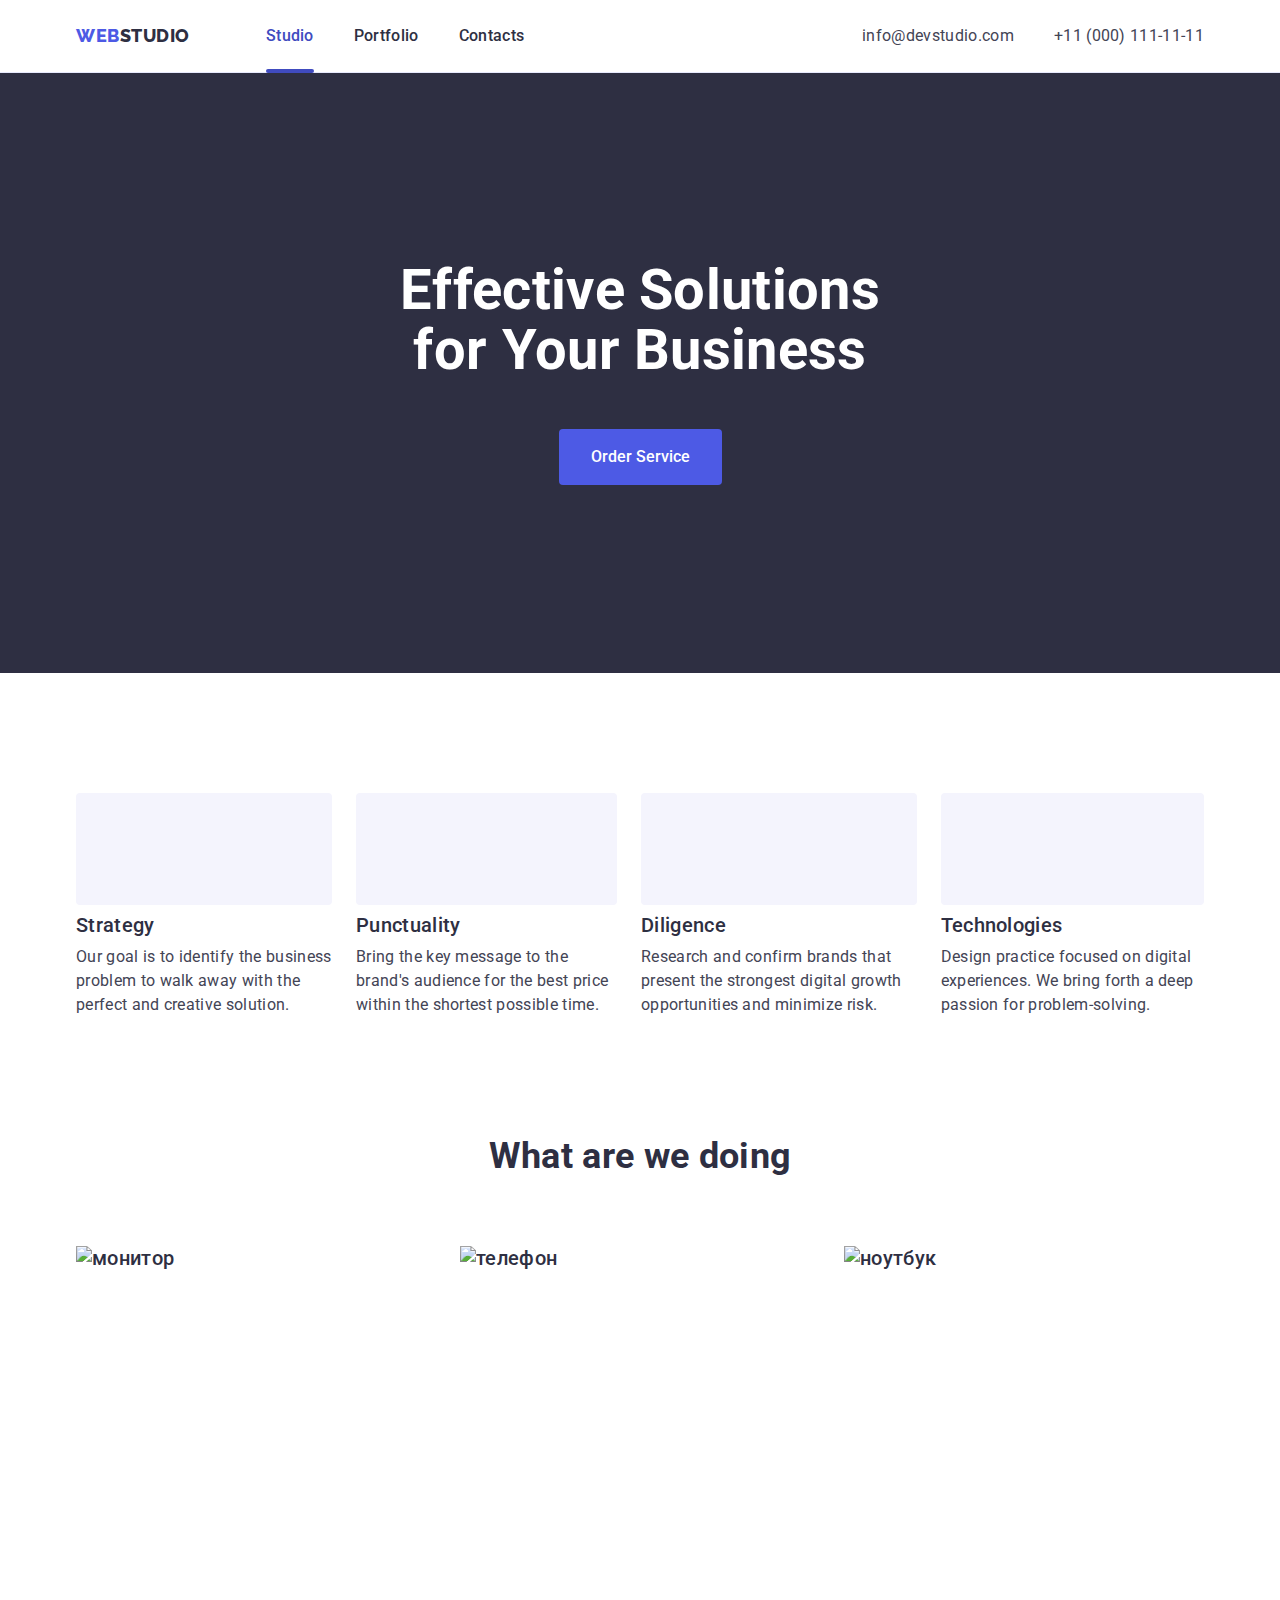
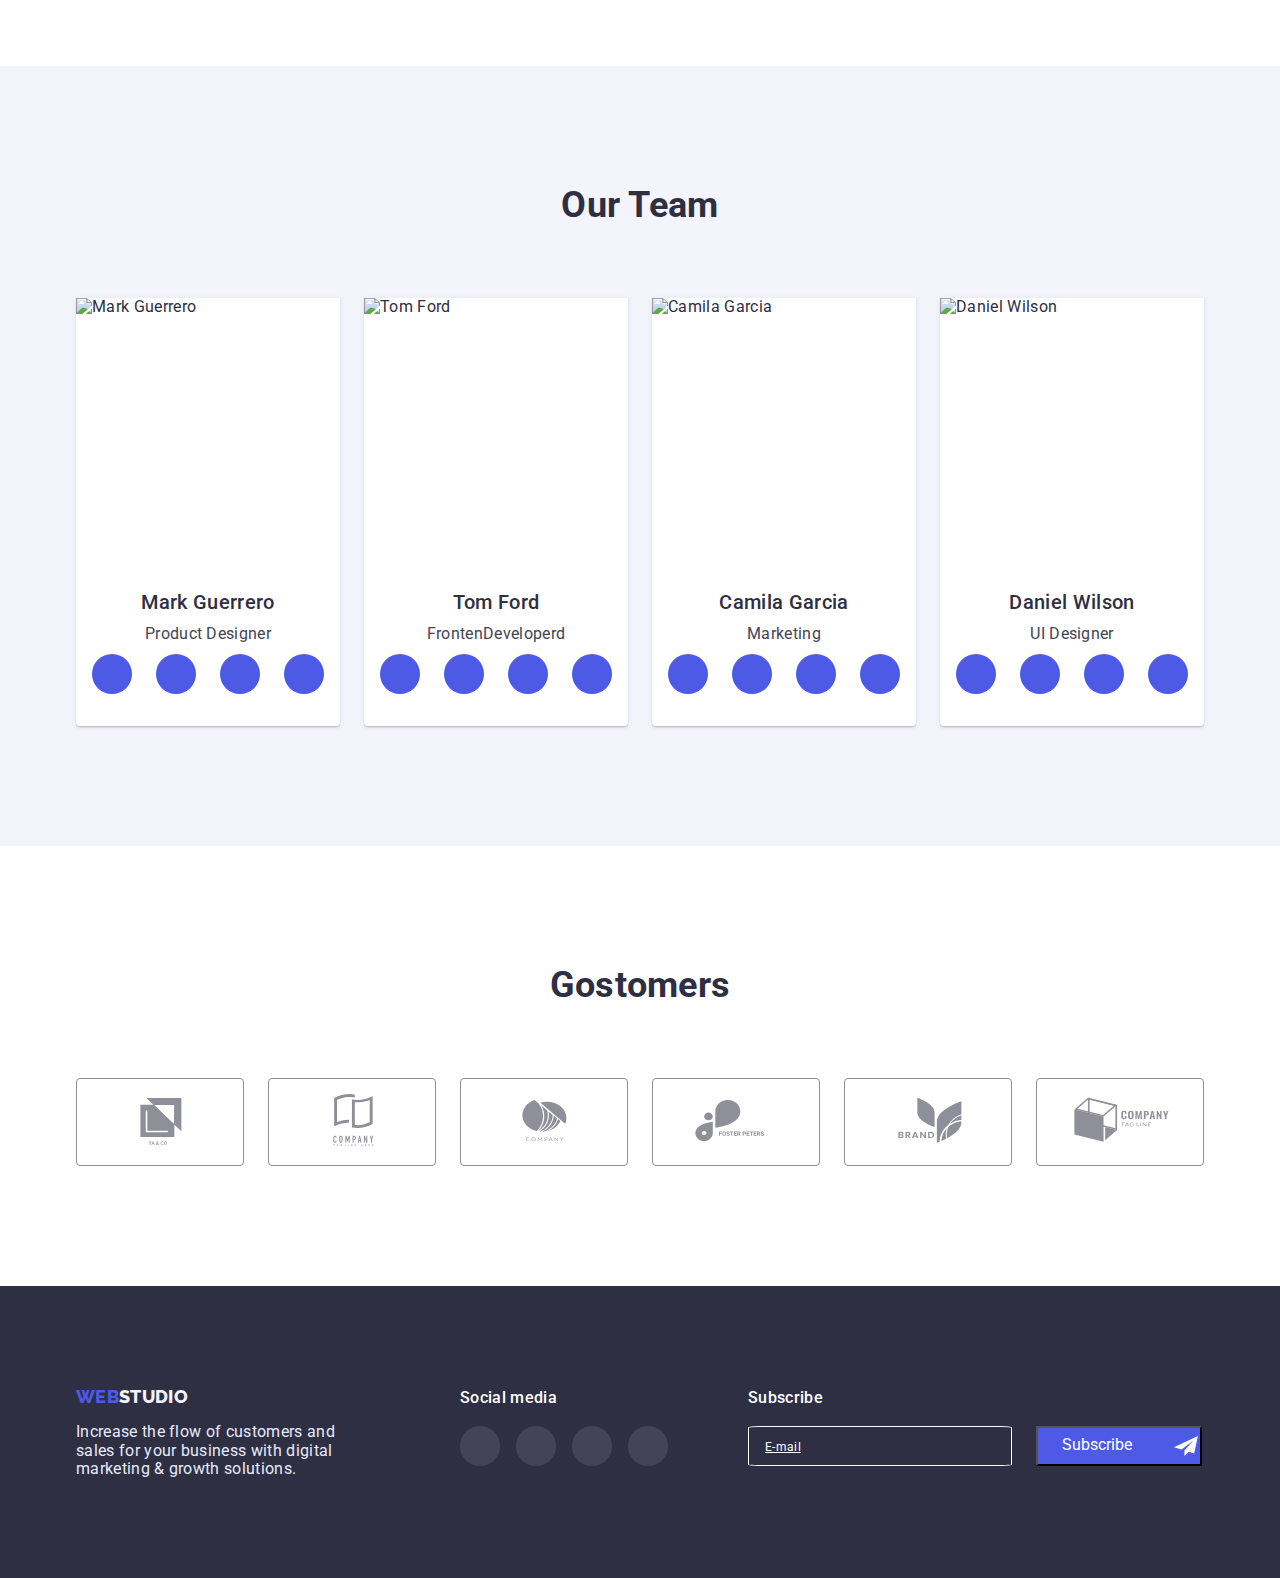
==== commit 1dab3358: "06/31" ====
--- a/index.html
+++ b/index.html
@@ -292,13 +292,13 @@
       <!-- </div> -->
      </li>
      <li class="gustomers-list-item">
-      
+      <!-- <div class="logo-l"> -->
       <a href="#" class="logos">
         <svg class="log" width="104" height="56">
           <use href="./images/symbol-min.svg#icon-Logo-6"></use>
         </svg>
       </a>  
-     
+      <!-- </div>  -->
      </li>
   </ul>
 </div>
@@ -344,25 +344,27 @@
    </li>
      </ul>
       </div>
+      <div class="footer-email">
+      <p class="footer-logos">Subscribe</p>
+      <div class="logos-footer">
+      <div class="email">
+      <a class="emails" href="#">E-mail</a>
+    <!-- </div> -->
+  </div>
+    <div class="telegramm">
+      <button class="telegramms" type="button">Subscribe</button>
+      <svg class="flug" widht="24" height="20">
+        <use href="./images/symbol-min.svg#flug"></use>
+      </svg>
+    <!-- </div> -->
+  <!-- </div> -->
+    </div>
 
-       <div class="footer-email">
-      <p class="footer-logos">Subscribe</p>
-      <form action="#" class="logos-footer">
-        <input type="email" class="contact-form-inputs" placeholder="E-mail" name="user_email" required/>
-        <div class="i">
-        <button class="telegramms" type="button">Subscribe</button>
-        
-        <svg class="icons" widht="24" height="20">
-          <use href="./images/symbol-min.svg#icon-icon-send"></use>
-        </svg>
-      </div>
-      </form>
-      
       </footer>
       <!-- modal -->
       <div class="backdrop is-hidden" data-modal>
         <div class="modal">
-         
+          <!-- <div class="modal-windows"> -->
             
         <button type="button" class="modal-close-btn" data-modal-close>
       <svg class="modal-close" width="8px" height="8px">
@@ -370,9 +372,9 @@
       </svg>
         </button>
        
-          <div class="modal-windows">
+          <!-- <div class="modal-windows"> -->
             
-          <div class="conact-user">
+          <div class="contact-user">
             <p>Leave your contacts and we will call you back</p>
           </div>
             <form action="#" class="contact-forms">
@@ -392,7 +394,7 @@
               <span>Phone</span>
               <div class="form-group">
             <input type="tel" class="contact-form-input" name="user_fhone" required pattern="[0-9](3)-[0-9](2)-[0-9](2)" title="xxx-xx-xx"/>
-            <svg class="form-icon" weight="12px" height="12px">
+            <svg class="form-icon" weight="13px" height="13px">
               <use href="./images/symbol-min.svg#icon-tel"></use>
              </svg>
             </div>
@@ -404,7 +406,7 @@
               <span>Email</span>
               <div class="form-group">
             <input type="email" class="contact-form-input" name="user_email" required/>
-            <svg class="form-icon" weight="12px" height="12px">
+            <svg class="form-icon" weight="15px" height="12px">
               <use href="./images/symbol-min.svg#icon-post"></use>
              </svg>
             </div>
@@ -417,21 +419,22 @@
             <textarea name="#" class="contact-form-message" placeholder="Text input"></textarea>
            </label> 
           </div>
-           
+          
                 <div class="contact-form-fieldset">
-                    
+                    <!-- Кастомный чекбокс -->
                     <label>
                    
                     <div class="check">
-                    <input type="checkbox" name="user" class="contact-form-checkbox" value="I accept the terms and conditions of the Privacy Policy"/>
+                    <input type="checkbox" name="user" class="real-checkbox" value="I accept the terms and conditions of the Privacy Policy"/>
+                    <span class="custom-checkbox"></span>
                     I accept the terms and conditions of the <a href="#">Privacy Policy</a>
                   </div>
                   </label>
-                
+               
                 </div> 
          <div class="contact-form-btn-wrapper">
          <button type="submit " class="contact-form-btn">Send</button>
-         <!-- <button type="reset" class="contact-form-btn">clear</button> -->
+         
          </div>
          </form>
       </div>
--- a/css/styles.css
+++ b/css/styles.css
@@ -601,26 +601,34 @@
 .telegramm{
     display: flex;
     flex-direction: row;
-    /* justify-content: center; */
-    align-items: center;
+    position: relative;
+    margin-left: 24px;
     /* padding: 8px 24px; */
     width: 165px;
     height: 40px;
-    margin-left: 24px;
-    padding-right: 24px;
-    background-color: #4D5AE5;
+
     gap: 16px;
     border-radius: 4%;
+    background-color: #4D5AE5; 
 }
 .telegramms{
     display: flex;
 flex-direction: row;
 justify-content: center;
 align-items: center;
-margin: 8px 16px 8px 24px;
+
+padding: 8px 68px 8px 24px;
 /* gap: 16px; */
     background-color: #4D5AE5;  
     color: #FFFFFF;
+}
+.flug{
+    position: absolute;
+    /* right: 24px; */
+    top: 10px;
+    /* width: 24px;
+    height: 20px; */
+    color: #ffffff;
 }
 /* Кнопки */
  .container-button {
@@ -688,17 +696,7 @@
     /* position: relative; */
     display: block;
  }
-    /*overflow: hidden; 
-    display: inline-block;
-    content: '';
-    position: absolute;
-    top: 0;
-    left: 0;
-    width: 100%;
-    height: 100%;
-    background-color: #4D5AE5;
-    transform: translateX(-50%);
-}    */
+  
 .overlay{
     position: relative;
     overflow: hidden;
@@ -733,9 +731,6 @@
 } */
 /* modal */
 .backdrop{
-    /* display: flex;
-    justify-content: center;
-    align-items: center; */
     position: fixed;
     top: 0;
     left: 0;
@@ -757,9 +752,9 @@
     width: 408px;
     height: 576px;
     background-color: #FCFCFC;
-    /* padding: 72px 24px 24p 24px; */
-}
-.conact-user{
+    padding: 72px 24px 24px;
+}
+.contact-user{
     width: 360px;
     height: 24px;
     margin-bottom: 16px;
@@ -770,15 +765,14 @@
     text-align: center;
     
 }
-.modal-windows{
-    width: 360px;
-    height: 488px;
-    margin-top: 72px;
-    margin-left: 24px;
-    margin-right: 24px;
-    margin-bottom: 24 px;
-    /* padding: 72px 24px 24p 24px; */
-}
+.titul{
+    position: relative; 
+}
+
+.form-group{
+    position: relative;
+}
+
 .titul span{
     font-family: 'Roboto';
     font-style: normal;
@@ -810,25 +804,27 @@
     background-color: #404BBF;
     fill: #FFFFFF;
 }
-
 .contact-form{
-    
+    /* width: 500px;
+    height: 300px; */
     padding: 40px;
     margin: 0 auto;
     /* box-shadow : 0 10px 10px 0 #e21515 */
 }
-
 .contact-form-input{
+    position: relative;
     width: 100%;
     height: 40px;
-    color: #FFFFFF;
-    /* background-color: #2E2F42; */
-    padding-left: 20px;
-    border: 1px solid #303030;
+    /* border-radius: 4%; */
+    padding-left: 38px;
+    /* border: 1px solid #303030; */
+    border: 1px solid rgba(46, 47, 66, 0.4);
+    border-radius: 4px;
 }
 .contact-form-fieldset{
-    /* margin-bottom: 20px; */
-}
+   margin-top: 8px;
+}
+
 /* Для блокового элемента можем давать любые значения как для блока */
 .contact-form-fieldsets{
     margin-bottom: 20px;
@@ -841,10 +837,12 @@
     height: 120px;
     padding-left: 14px;
     resize: none;
+    /* margin-bottom: 20px; */
 }
 .contact-form-btn-wrapper{
     display: flex;
     justify-content: center;
+    /* column-gap: 10px; */
 }
 .contact-form-btn{
     width: 169px;
@@ -853,37 +851,25 @@
     box-shadow: 0px 4px 4px rgba(0, 0, 0, 0.15);
     border-radius: 4px;
     color: #FFFFFF;
-}   
-.form-group{
-    position: relative;
-}
+ }
+
 .form-icon{
     position: absolute;
-    width: 12px;
-    margin-left: 19px;
-    margin-top: 14px;
-    margin-bottom: 14px;
-    left: 5px;
-    margin-right: 7px;
-    fill: #2E2F42;
+    /* transform: translateY(-50%); */
+    transform: translateX(-50%);
+    left: 16px;
+    top: 13px;
+    margin-right: 38px;
+    fill: #4D5AE5;
 }
 .form{
-    margin-bottom: 16px;
-}
-.form-group:hover .form-icon,
-.form-group:focus .form-icon{
-    fill: #404BBF;
-}
-.form-icon:hover,
-.form-icon:focus{
-    fill: #404BBF;
-    border: 1px solid #ffffff;
-}
-.form-group:hover,
-.form-group:focus{
-    border: 1px solid #404BBF;
-    transition: transform 250ms cubic-bezier(0.4, 0, 0.2, 1);
-} 
+    margin-bottom: 8px;
+}
+.form:hover,
+.form:focus{
+    border-radius: #4D5AE5;
+    color: #4D5AE5;
+}
 .contact-form-checkbox{
     font-family: 'Roboto';
     font-style: normal;
@@ -892,44 +878,50 @@
     line-height: 1.1;
     background-color:#404BBF;
 }
-.check:focus {
-    background-color: #4D5AE5;
-}
 .contact-form-input:focus{
-    padding-left: 38px;
-    border: #4D5AE5;
-    color: #000000;
-}
-.icona{
-    background-color: #4D5AE5;
-    width: 24px;
-    height: 20px;
-    fill: #ffffff;
-    margin-right: 24px;
-}
-.contact-form-inputs{
-    width: 100%;
-    height: 40px;
-    color: #FFFFFF;
-    background-color: #2E2F42;
-    padding-left: 20px;
-    border: 1px solid #FFFFFF;
-}
-.i{
-    display: flex;
-    flex-direction: row;
-    font-family: 'Roboto';
-font-style: normal;
-font-weight: 500;
-font-size: 16px;
-line-height: 0.68;
-width: 165px;
-    height: 40px;
-    background-color: #4D5AE5;
-    margin-left: 24px;
-}
-.icons{
-    margin: 10px 4px 10px 0;
-    width: 24px;
-    height: 20px;
+    border: 1px solid #4D5AE5;
+    border-radius: 4px;
+    color: #4D5AE5;
+}
+/* Кастомный чекбокс */
+.real-checkbox{
+    width: 0;
+    height: 0;
+    opacity: 0;
+    position: absolute;
+    z-index: -1;
+}
+.real-checkbox:focus + .custom-checkbox {
+    background-color: #404BBF;
+    fill: #FFFFFF;
+    /* opacity: 1; */
+}
+.custom-checkbox{
+    position: relative;
+    display: inline-block;
+    width: 16px;
+    height: 16px;
+    background: #FFFFFF;
+    border: 1px solid #8E8F99;
+    border-radius: 2px;
+    vertical-align: sub;
+    margin-right: 8px;
+}
+.custom-checkbox::before {
+    content: '';
+
+    display: inline-block;
+    width: 10px;
+    height: 8px;
+    background-image: url("./styles.css#icon-fau");
+    background-size: contain;
+    background-repeat: no-repeat;
+    position: absolute;
+    left: 50%;
+    top: 50%;
+    transform: translate(-50%, -50%) scale(0);
+}
+/* Активируем чекбокс */
+.real-checkbox:checked + .custom-checkbox::before {
+    transform: translate(-50%, -50%) scale(1);
 }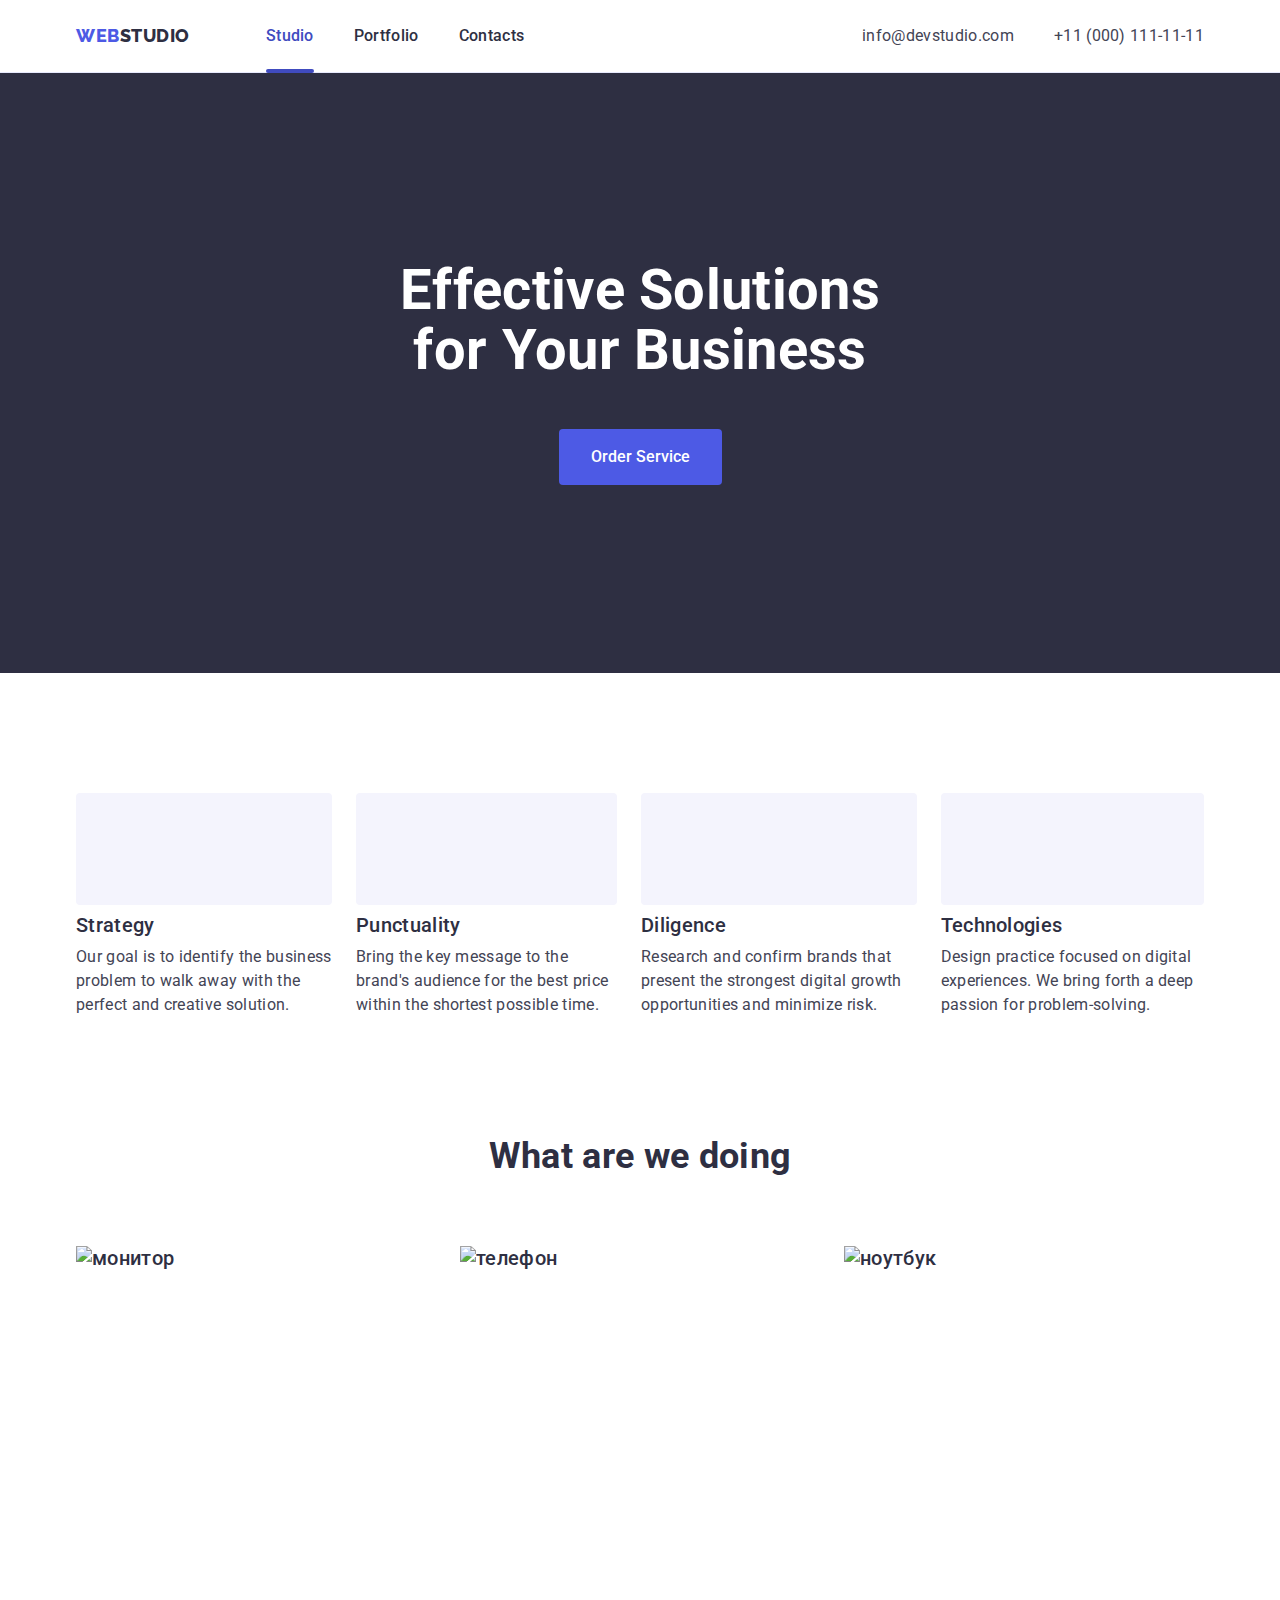
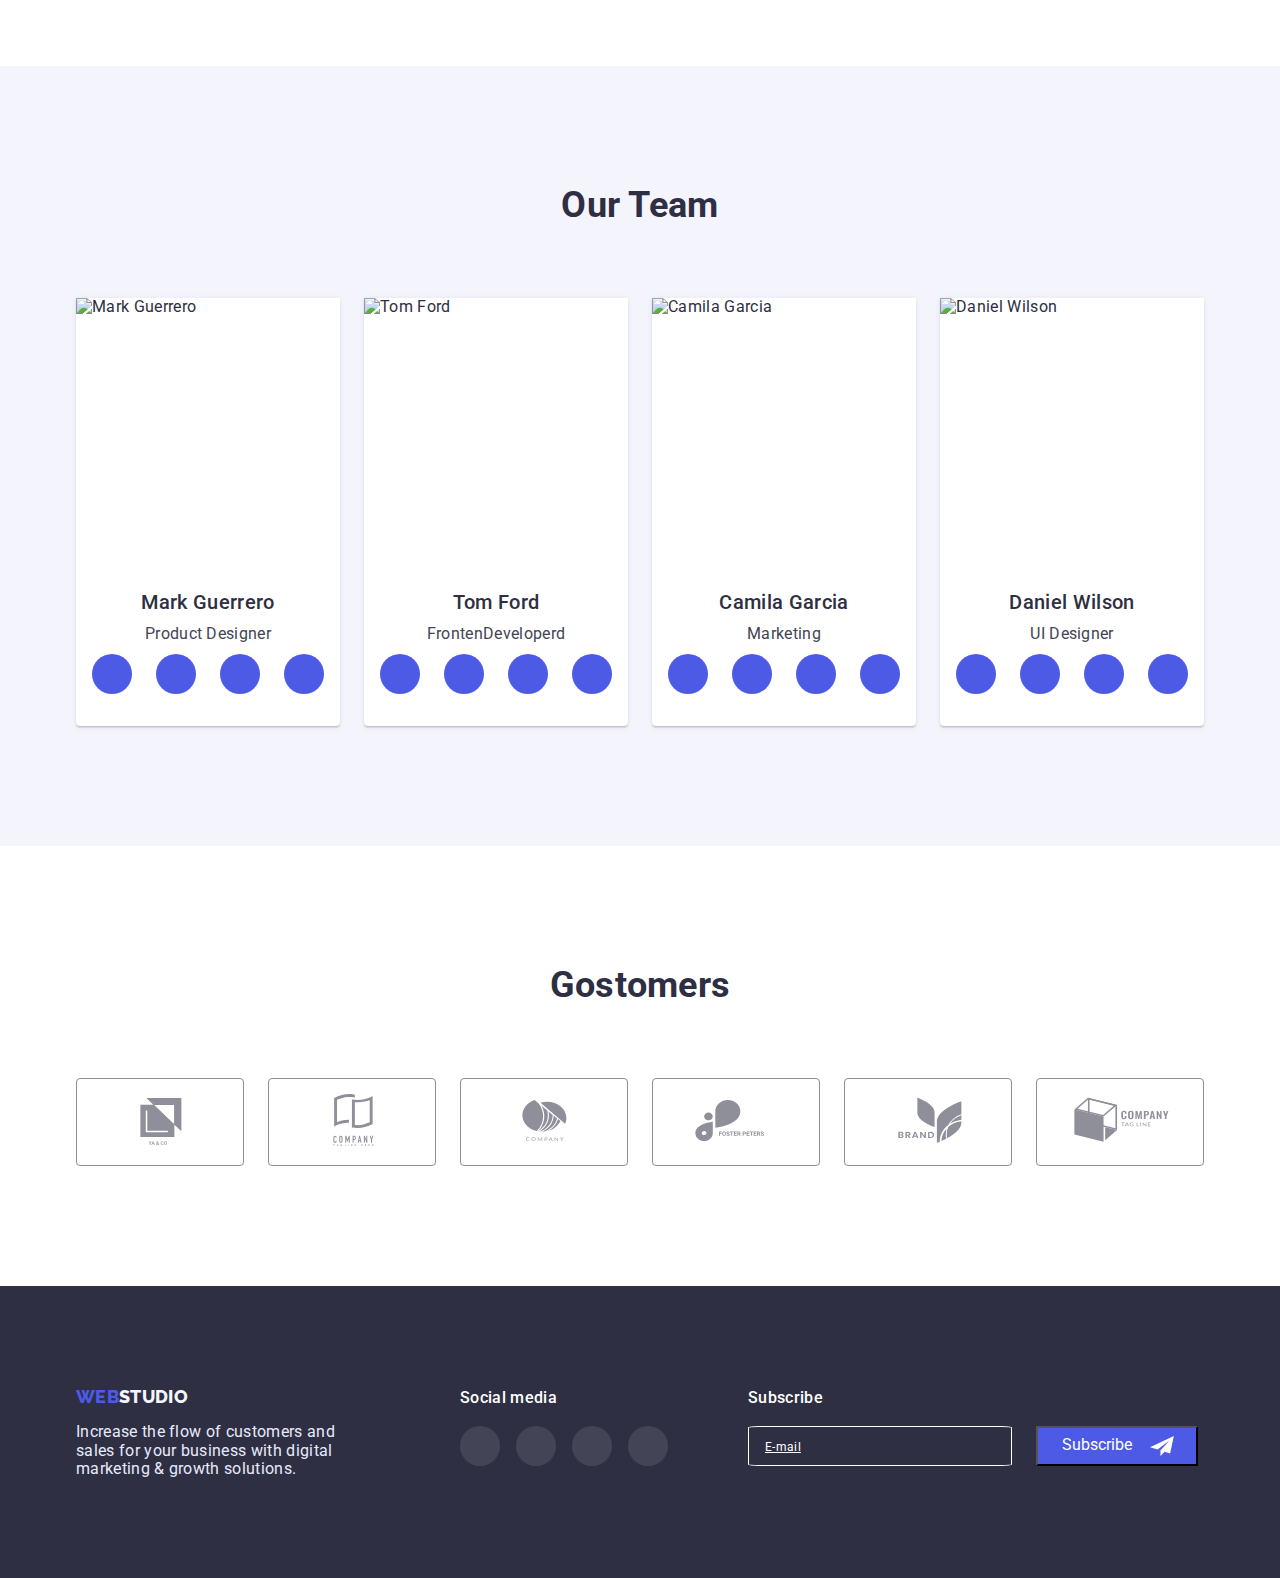
==== commit 2cc97c0c: "06/75" ====
--- a/index.html
+++ b/index.html
@@ -353,7 +353,7 @@
   </div>
     <div class="telegramm">
       <button class="telegramms" type="button">Subscribe</button>
-      <svg class="flug" widht="24" height="20">
+      <svg class="flug" width="24" height="20">
         <use href="./images/symbol-min.svg#flug"></use>
       </svg>
     <!-- </div> -->
@@ -379,14 +379,14 @@
           </div>
             <form action="#" class="contact-forms">
               <div class="form">
-              <label class="titul">
+              <label class="form-group">
              <span>Name</span>
-             <div class="form-group">
+             <!-- <div class="form-group"> -->
             <input type="text" class="contact-form-input" name="user_name" required minlength="2" maxlength="50" pattern="^[a-zA-Zа-яА-Я]+$"/>
              <svg class="form-icon" weight="12px" height="12px">
               <use href="./images/symbol-min.svg#icon-man"></use>
              </svg>
-            </div>
+            <!-- </div> -->
              </label>
             </div>
             <div class="form">
@@ -433,13 +433,13 @@
                
                 </div> 
          <div class="contact-form-btn-wrapper">
-         <button type="submit " class="contact-form-btn">Send</button>
+         <button type="submit" class="contact-form-btn">Send</button>
          
          </div>
          </form>
       </div>
         </div>
-      </div>
+      <!-- </div> -->
       <script src="./js/modal.js"></script>
 </body>
 </html>--- a/css/styles.css
+++ b/css/styles.css
@@ -227,7 +227,6 @@
 .strategy-h::before{
     display: block;
     content: "";
-   /* background-image: url(../images/Vector.svg); */
     background-repeat: no-repeat;
     background-position: center;
     background-color: #F4F4FD;
@@ -603,10 +602,6 @@
     flex-direction: row;
     position: relative;
     margin-left: 24px;
-    /* padding: 8px 24px; */
-    width: 165px;
-    height: 40px;
-
     gap: 16px;
     border-radius: 4%;
     background-color: #4D5AE5; 
@@ -617,14 +612,14 @@
 justify-content: center;
 align-items: center;
 
-padding: 8px 68px 8px 24px;
-/* gap: 16px; */
+padding: 8px 64px 8px 24px;
+
     background-color: #4D5AE5;  
     color: #FFFFFF;
 }
 .flug{
     position: absolute;
-    /* right: 24px; */
+    right: 24px;
     top: 10px;
     /* width: 24px;
     height: 20px; */
@@ -700,13 +695,7 @@
 .overlay{
     position: relative;
     overflow: hidden;
-    /* position: absolute;
-    top: 0;
-    left: 0;
-    width: 100%;
-    height: 100%;
-    color: #F4F4FD; */
-} 
+   } 
 .container-produkt{
     display: flex;
     justify-content: center;
@@ -809,15 +798,12 @@
     height: 300px; */
     padding: 40px;
     margin: 0 auto;
-    /* box-shadow : 0 10px 10px 0 #e21515 */
 }
 .contact-form-input{
     position: relative;
     width: 100%;
     height: 40px;
-    /* border-radius: 4%; */
     padding-left: 38px;
-    /* border: 1px solid #303030; */
     border: 1px solid rgba(46, 47, 66, 0.4);
     border-radius: 4px;
 }
@@ -860,8 +846,11 @@
     left: 16px;
     top: 13px;
     margin-right: 38px;
+    fill: #2E2F42;
+}
+/* .form-icon:focus{
     fill: #4D5AE5;
-}
+} */
 .form{
     margin-bottom: 8px;
 }
@@ -878,11 +867,50 @@
     line-height: 1.1;
     background-color:#404BBF;
 }
-.contact-form-input:focus{
+/* .contact-form-input:focus{
     border: 1px solid #4D5AE5;
     border-radius: 4px;
     color: #4D5AE5;
-}
+    fill: #4D5AE5;
+} */
+
+
+/* .gustomers-list-item:hover .logos,
+.gustomers-list-item:focus .logos{
+    /* border: 1px solid #404BBF; 
+    fill: #404BBF;
+}
+.gustomers-list-item:hover,
+.gustomers-list-item:focus{
+    border: 1px solid #404BBF;
+    /* fill: #404BBF; 
+}
+.logos{
+    fill: #8E8F99;
+    /* transform: translateY(100%); 
+    transition: transform 250ms cubic-bezier(0.4, 0, 0.2, 1);
+} */
+
+
+/* .form-group:hover,
+.form-group:focus{
+    fill: #404BBF;
+} */
+/* .contact-form-input:hover,
+.contact-form-input:focus{
+    fill: #404BBF;
+    border: 1px solid #404BBF;
+    transition: transform 250ms cubic-bezier(0.4, 0, 0.2, 1);
+} */
+.form-group:hover,
+.form-group:focus{
+    border: 1px solid #404BBF;
+}
+.form-group:hover,
+.form-group:hover{
+    fill: #404BBF;
+}
+
 /* Кастомный чекбокс */
 .real-checkbox{
     width: 0;
@@ -908,12 +936,11 @@
     margin-right: 8px;
 }
 .custom-checkbox::before {
-    content: '';
-
+    content: " ";
     display: inline-block;
     width: 10px;
     height: 8px;
-    background-image: url("./styles.css#icon-fau");
+    background-image: url("./styles.css#fau");
     background-size: contain;
     background-repeat: no-repeat;
     position: absolute;
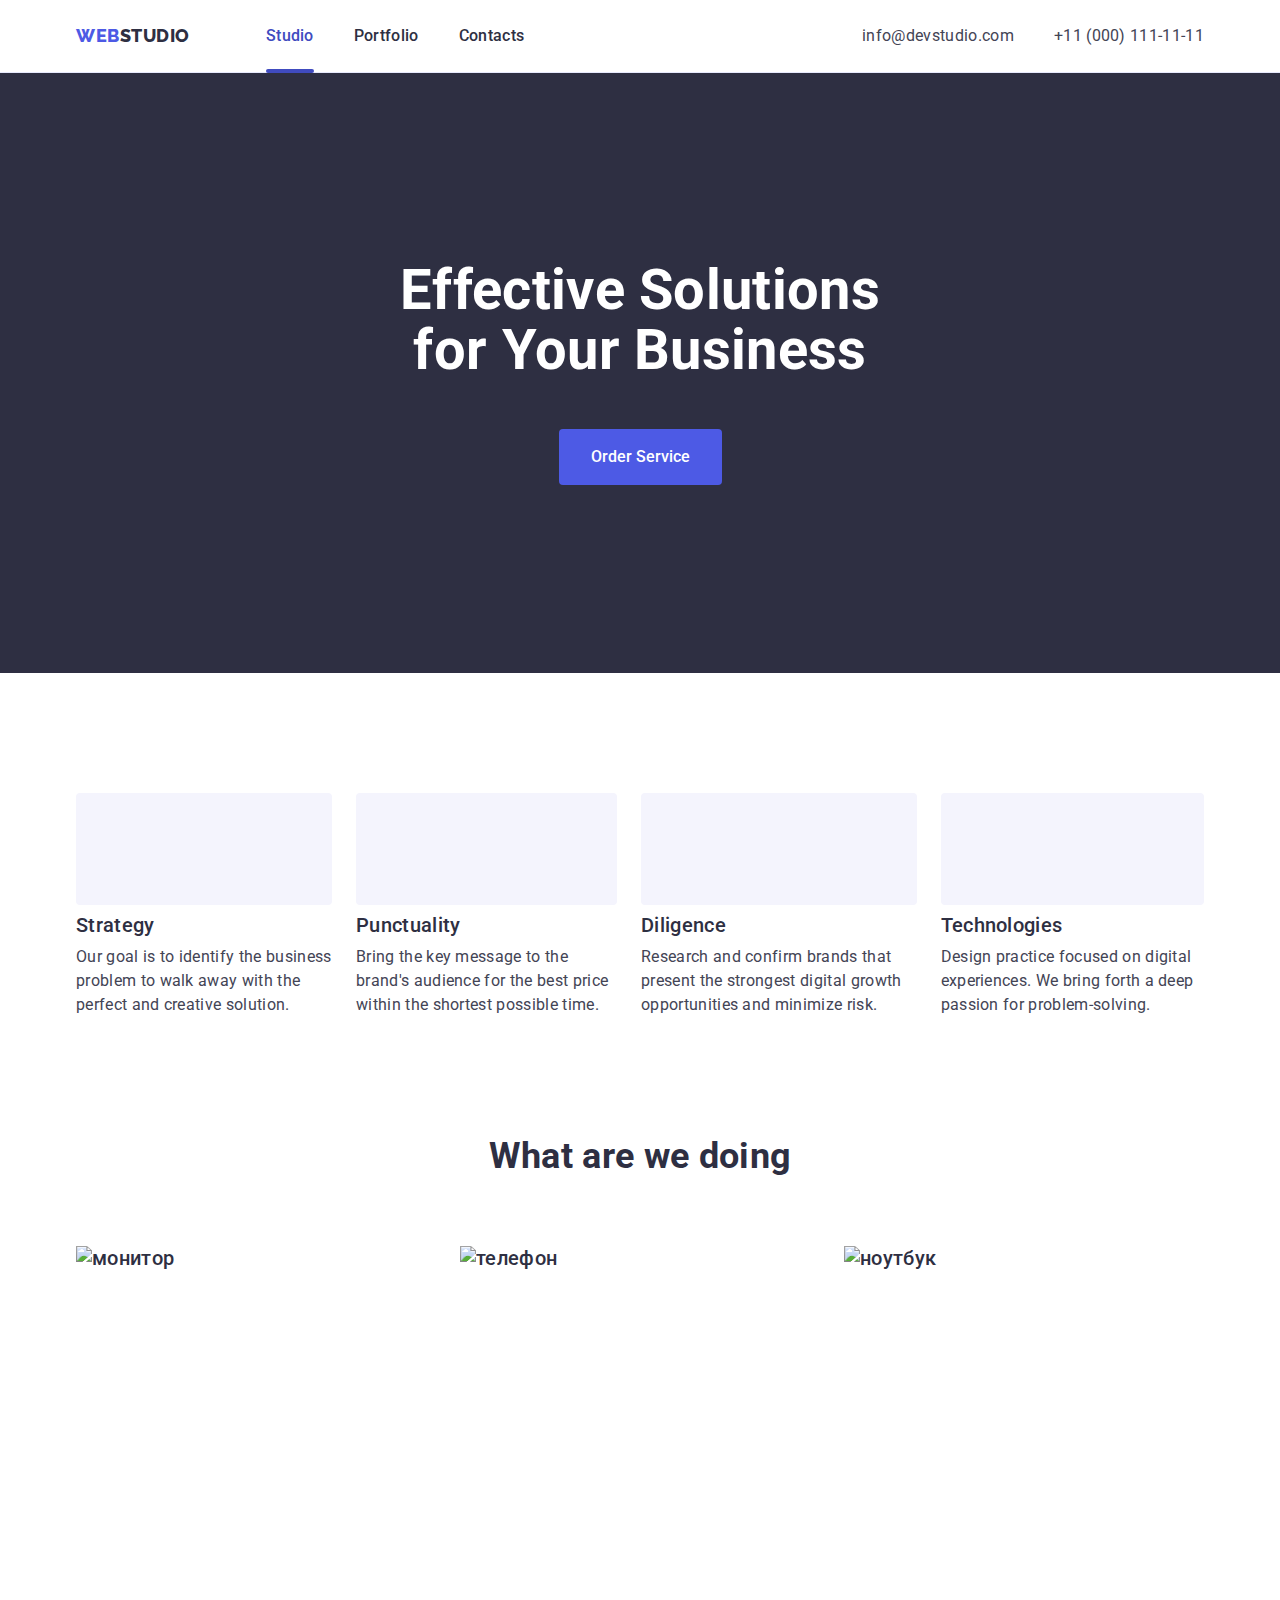
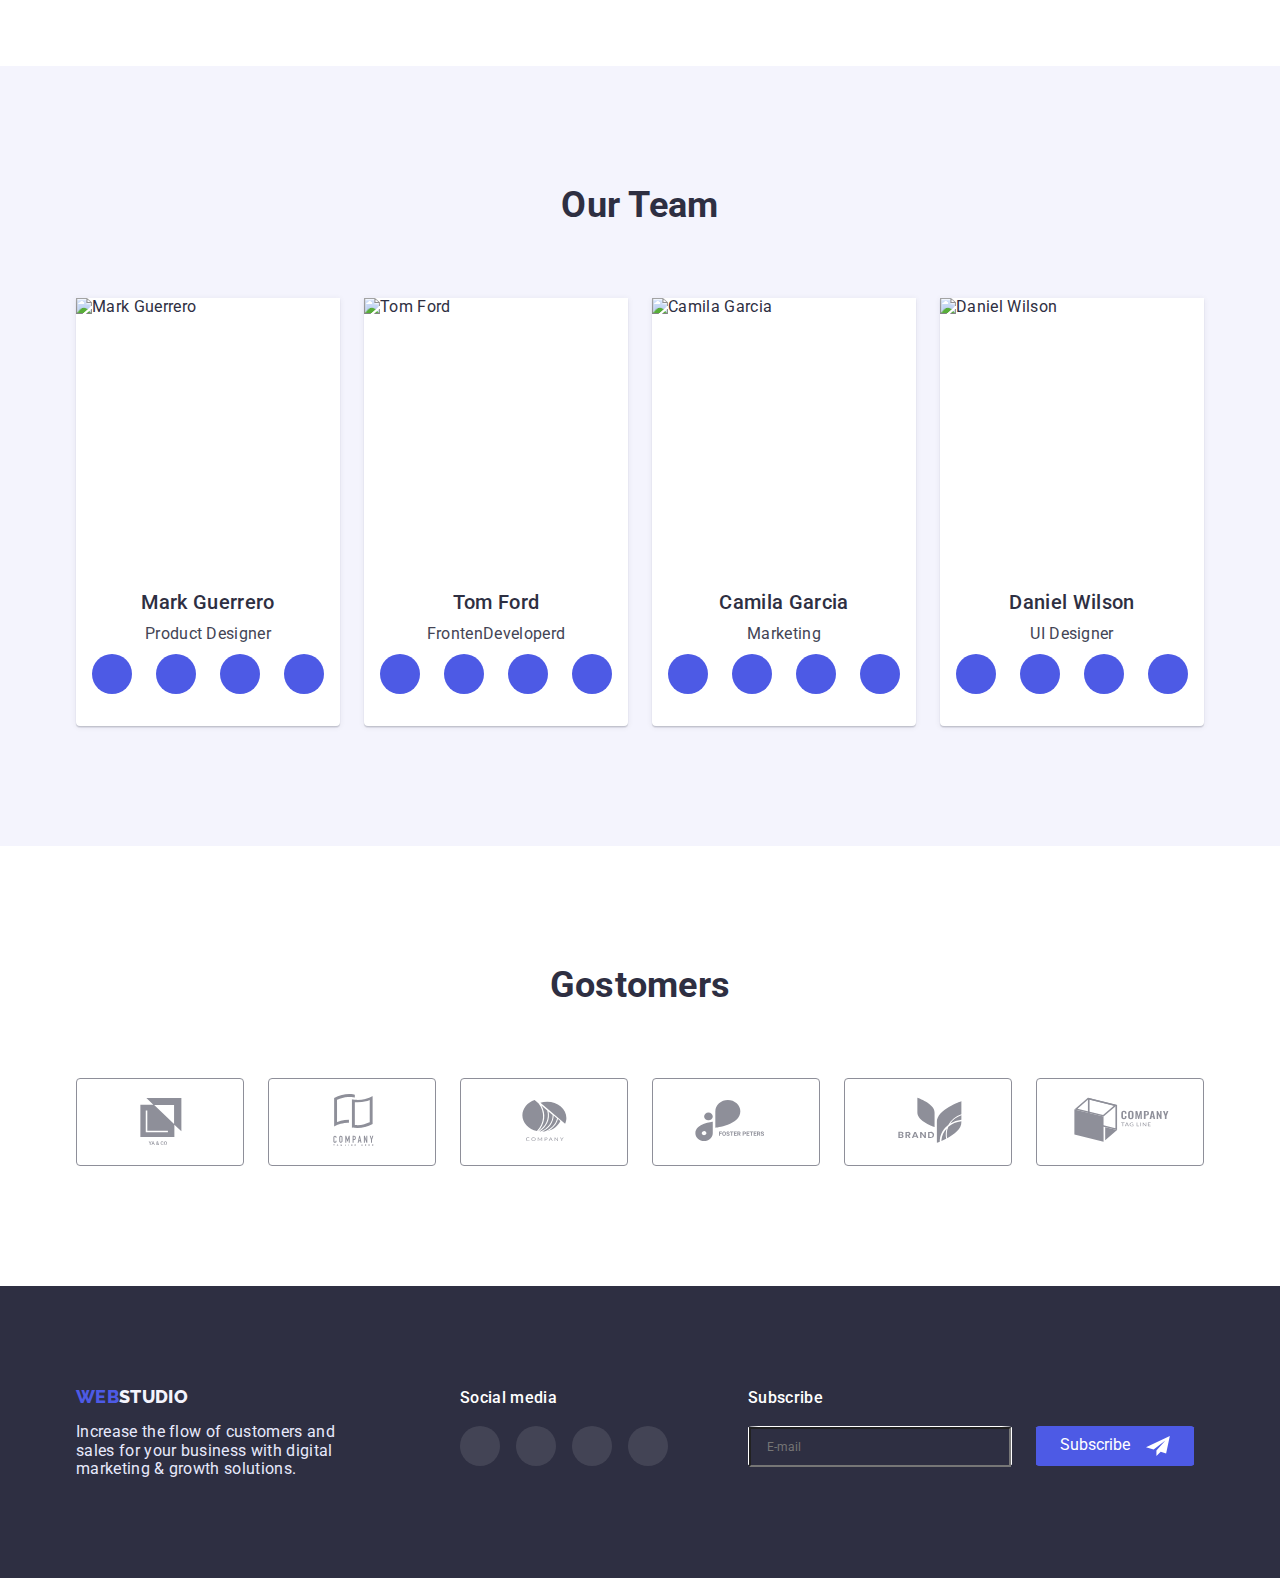
==== commit b293e6d3: "06/21" ====
--- a/index.html
+++ b/index.html
@@ -38,8 +38,7 @@
         <h1>Effective Solutions
   for Your Business</h1>
         <button class="service" type="button" data-modal-open>Order Service</button>
-        <!-- <div class="backdrop"></div> -->
-      </div>
+        </div>
     </section>
     <!-- Приоритеты -->
     <section class="strateg">    
@@ -87,8 +86,6 @@
       <div class="container-team">
         <h3 class="team">Mark Guerrero</h3>
        <p class="team-produkt">Product Designer</p>
-       <!-- </div>
-       <div> -->
        <ul class="social-list">
        <li class="social-list-item">
           <a class="social-list-item-link" href="#">
@@ -126,8 +123,6 @@
       <div class="container-team">
         <h3 class="team">Tom Ford</h3>
        <p class="team-produkt">FrontenDeveloperd </p>
-      <!-- </div>
-       <div> -->
        <ul class="social-list">
         <li class="social-list-item">
            <a class="social-list-item-link" href="#">
@@ -165,8 +160,6 @@
       <div class="container-team">
         <h3 class="team">Camila Garcia</h3>
        <p class="team-produkt">Marketing</p>
-      <!-- </div>
-      <div> -->
        <ul class="social-list">
         <li class="social-list-item">
            <a class="social-list-item-link" href="#">
@@ -204,8 +197,6 @@
       <div class="container-team">
         <h3 class="team">Daniel Wilson</h3>
        <p class="team-produkt">UI Designer</p>
-      <!-- </div>
-      <div> -->
        <ul class="social-list">
         <li class="social-list-item">
            <a class="social-list-item-link" href="#">
@@ -247,14 +238,12 @@
   <h2 class="our-team">Gostomers</h2>
   <ul class="gustomers-list">
     <li class="gustomers-list-item">
-     <!-- <div class="logo-l">  -->
       <a href="#" class="logos">
         <svg class="log" width="104" height="56">
           <use href="./images/symbol-min.svg#icon-Logo-1"></use>
         </svg>
       </a>  
-      <!-- </div> -->
-     </li>
+      </li>
      <li class="gustomers-list-item">
       
       <a href="#" class="logos">
@@ -262,20 +251,16 @@
           <use href="./images/symbol-min.svg#icon-Logo-2"></use>
         </svg>
       </a>  
-      <!-- </div> -->
-     </li>
+    </li>
      <li class="gustomers-list-item">
-      <!-- <div class="logo-l"> -->
-      <a href="#" class="logos">
+       <a href="#" class="logos">
         <svg class="log" width="104" height="56">
           <use href="./images/symbol-min.svg#icon-Logo-3"></use>
         </svg>
       </a>  
-      <!-- </div> -->
-     </li>
+      </li>
      <li class="gustomers-list-item">
-      <!-- <div class="logo-l"> -->
-      <a href="#" class="logos">
+       <a href="#" class="logos">
         <svg class="log" width="104" height="56">
           <use href="./images/symbol-min.svg#icon-Logo-4"></use>
         </svg>
@@ -283,23 +268,19 @@
       
      </li>
      <li class="gustomers-list-item">
-      <!-- <div class="logo-l"> -->
-      <a href="#" class="logos">
+       <a href="#" class="logos">
         <svg class="log" width="104" height="56">
           <use href="./images/symbol-min.svg#icon-Logo-5"></use>
         </svg>
       </a>  
-      <!-- </div> -->
      </li>
      <li class="gustomers-list-item">
-      <!-- <div class="logo-l"> -->
-      <a href="#" class="logos">
+       <a href="#" class="logos">
         <svg class="log" width="104" height="56">
           <use href="./images/symbol-min.svg#icon-Logo-6"></use>
         </svg>
       </a>  
-      <!-- </div>  -->
-     </li>
+      </li>
   </ul>
 </div>
 </section>
@@ -348,98 +329,102 @@
       <p class="footer-logos">Subscribe</p>
       <div class="logos-footer">
       <div class="email">
-      <a class="emails" href="#">E-mail</a>
-    <!-- </div> -->
-  </div>
+        <input type="email" class="emails" name="user_email" placeholder="E-mail"/>
+      </div>
     <div class="telegramm">
       <button class="telegramms" type="button">Subscribe</button>
       <svg class="flug" width="24" height="20">
         <use href="./images/symbol-min.svg#flug"></use>
       </svg>
-    <!-- </div> -->
-  <!-- </div> -->
     </div>
-
+  </div>
+    </div>
+  </div>
       </footer>
       <!-- modal -->
       <div class="backdrop is-hidden" data-modal>
         <div class="modal">
-          <!-- <div class="modal-windows"> -->
-            
-        <button type="button" class="modal-close-btn" data-modal-close>
+      <button type="button" class="modal-close-btn" data-modal-close>
       <svg class="modal-close" width="8px" height="8px">
         <use href="./images/symbol-min.svg#icon-close"></use>
       </svg>
         </button>
-       
-          <!-- <div class="modal-windows"> -->
-            
-          <div class="contact-user">
+           <div class="contact-user">
             <p>Leave your contacts and we will call you back</p>
           </div>
             <form action="#" class="contact-forms">
               <div class="form">
-              <label class="form-group">
-             <span>Name</span>
-             <!-- <div class="form-group"> -->
-            <input type="text" class="contact-form-input" name="user_name" required minlength="2" maxlength="50" pattern="^[a-zA-Zа-яА-Я]+$"/>
-             <svg class="form-icon" weight="12px" height="12px">
+             <label class="titul">
+             <span class="names">Name</span>
+             <input type="text" class="contact-form-input" name="user_name" required minlength="2" maxlength="50" pattern="^[a-zA-Zа-яА-Я]+$"/>
+             <svg class="form-icon" width="12px" height="12px">
               <use href="./images/symbol-min.svg#icon-man"></use>
              </svg>
-            <!-- </div> -->
              </label>
             </div>
             <div class="form">
              <label class="titul">
-              <span>Phone</span>
-              <div class="form-group">
-            <input type="tel" class="contact-form-input" name="user_fhone" required pattern="[0-9](3)-[0-9](2)-[0-9](2)" title="xxx-xx-xx"/>
-            <svg class="form-icon" weight="13px" height="13px">
+              <span class="names">Phone</span>
+               <input type="tel" class="contact-form-input" name="user_fhone" required pattern="[0-9](3)-[0-9](2)-[0-9](2)" title="xxx-xx-xx"/>
+            <svg class="form-icon" width="13px" height="13px">
               <use href="./images/symbol-min.svg#icon-tel"></use>
              </svg>
-            </div>
-          </label>
+            </label>
               </div>
               <div class="form">  
             <label class="titul">
-              
-              <span>Email</span>
-              <div class="form-group">
-            <input type="email" class="contact-form-input" name="user_email" required/>
-            <svg class="form-icon" weight="15px" height="12px">
+              <span class="names">Email</span>
+              <input type="email" class="contact-form-input" name="user_email" required/>
+            <svg class="form-icon" width="15px" height="12px">
               <use href="./images/symbol-min.svg#icon-post"></use>
              </svg>
-            </div>
-          </label>
+             </label>
             </div>
             <div class="form">
             <label class="titul">
               <span>Comment</span>
             
-            <textarea name="#" class="contact-form-message" placeholder="Text input"></textarea>
+            <textarea name="#" class="contact-form-message names" placeholder="Text input"></textarea>
            </label> 
           </div>
-          
+           <!-- Кастомный чекбокс -->
                 <div class="contact-form-fieldset">
-                    <!-- Кастомный чекбокс -->
-                    <label>
-                   
-                    <div class="check">
-                    <input type="checkbox" name="user" class="real-checkbox" value="I accept the terms and conditions of the Privacy Policy"/>
-                    <span class="custom-checkbox"></span>
-                    I accept the terms and conditions of the <a href="#">Privacy Policy</a>
-                  </div>
-                  </label>
-               
+                    
+                    <label class="check">
+                      <span class="cb">  <input type="checkbox" name="user" class="real-checkbox" value="I accept the terms and conditions of the Privacy Policy"/>
+                       <span class="custom-checkbox"></span>
+                    I accept the terms and conditions of the <a class="message" href="#">Privacy Policy</a>
+                      </span>
+                    </label>
                 </div> 
-         <div class="contact-form-btn-wrapper">
-         <button type="submit" class="contact-form-btn">Send</button>
+             <div class="contact-form-btn-wrapper">
+               <button type="submit" class="contact-form-btn">Send</button>
          
-         </div>
+             </div>
+             <!-- test -->
+             <!-- <label class="check option">
+              <input type="checkbox" class="check-input"> Первый
+              <span class="check-box"></span>
+             </label>
+
+             <label class="check option">
+              <input type="checkbox" class="check-input" checked> Второй
+              <span class="check-box"></span>
+             </label>
+
+             <label class="check option">
+              <input type="checkbox" class="check-input" disabled> Третий
+              <span class="check-box"></span>
+             </label>
+
+             <label class="check option">
+              <input type="checkbox" class="check-input" checked disabled> Четвертый
+              <span class="check-box"></span>
+             </label> -->
+            <!-- . -->
          </form>
       </div>
         </div>
-      <!-- </div> -->
-      <script src="./js/modal.js"></script>
+       <script src="./js/modal.js"></script>
 </body>
 </html>--- a/css/styles.css
+++ b/css/styles.css
@@ -345,7 +345,6 @@
     height: 40px;
     margin-right: 24px;
     border-radius: 50%;
-    /* background-color: #AFB1B8;  */
     background-color: #4D5AE5;
     cursor: pointer;
     /* transform: translateY(100%); */
@@ -362,10 +361,7 @@
     display: block;
     outline: 1px solid fff; 
     background-size: contain;
-    /* color: #121213;  */
     fill: #2E2F42;
-    /* background-color: #AFB1B8;  */
-    /* transform: translateY(100%); */
     transition: transform 250ms cubic-bezier(0.4, 0, 0.2, 1);
 } 
 .social-list-icon:hover,
@@ -375,7 +371,6 @@
 .social-list{
     display: flex;
     flex-direction: row;
-    /* margin: 0 16px;  */
 }
 .container-team{
     padding: 32px 16px 32px 16px;
@@ -442,44 +437,23 @@
     width: 168px;
     height: 88px;
     cursor: pointer;
-    /* transform: translateY(100%); */
-    transition: transform 250ms cubic-bezier(0.4, 0, 0.2, 1);
-}
-/* .logo-l{
-   
-    font-family: 'Raleway', sans-serif;
-    font-style: normal;
-    font-weight: 800;
-    font-size: 18px;
-    line-height: 1.2;
-    letter-spacing: 0.03em;
-    color: #2E2F42;
-}  */
+    transition: transform 250ms cubic-bezier(0.4, 0, 0.2, 1);
+}
 .gustomers-list-item:last-child{
     margin-right: 0;
 }
-/* .logos{
-    background-color: #8E8F99;
-} */
 .gustomers-list-item:hover .logos,
 .gustomers-list-item:focus .logos{
-    /* border: 1px solid #404BBF; */
     fill: #404BBF;
 }
 .gustomers-list-item:hover,
 .gustomers-list-item:focus{
     border: 1px solid #404BBF;
-    /* fill: #404BBF; */
 }
 .logos{
     fill: #8E8F99;
-    /* transform: translateY(100%); */
-    transition: transform 250ms cubic-bezier(0.4, 0, 0.2, 1);
-}
-/* .logos:hover,
-.logos:focus{
-    fill:#404BBF;
-} */
+    transition: transform 250ms cubic-bezier(0.4, 0, 0.2, 1);
+}
 /* Подвал стр. */
 .footer{
     display: flex;
@@ -495,7 +469,6 @@
 .footer-social-list{
     display: flex;
     flex-direction: row;
-    /* cursor: pointer; */
 }
 .logo-footer{
     margin-bottom: 16px;
@@ -509,7 +482,6 @@
 .logo-f{
     display: flex;
     flex-direction: column;
-    /* margin-left: auto; */
     margin-right: 120px;
     width: 264px; 
 }
@@ -522,16 +494,17 @@
 } 
 .footer-logos{
     font-family: 'Roboto';
-font-style: normal;
-font-weight: 500;
-font-size: 16px;
-line-height: 1.5;
-color: #FFFFFF;
-margin-bottom: 16px;
+    font-style: normal;
+    font-weight: 500;
+    font-size: 16px;
+    line-height: 1.5;
+    color: #FFFFFF;
+    margin-bottom: 16px;
 }
 .footer-social-list-icon{
     justify-content: center;
     align-items: center;  
+    padding-top: 1px;
 }
 .footer-social-list-item{
     display: flex;
@@ -540,13 +513,11 @@
     height: 40px;
     margin-right: 16px;
     border-radius: 50%;
-    /* background-color: #8E8F99; */
     justify-content: center;
     align-items: center;
     background: rgba(255, 255, 255, 0.1);
 
     cursor: pointer;
-    /* transform: translateY(100%); */
     transition: transform 250ms cubic-bezier(0.4, 0, 0.2, 1);
 }
 .footer-social-list-item:hover,
@@ -559,13 +530,11 @@
 .social-list-item-link{
     margin: 0;
     padding: 0;
-    /* transform: translateY(100%); */
     transition: transform 250ms cubic-bezier(0.4, 0, 0.2, 1);
 }
 .social-list-item-link:hover,
-.social-list-item-link:focus
-{
-fill: #404BBF;
+.social-list-item-link:focus{
+    fill: #404BBF;
 }
 .footer-email{
     display: flex;
@@ -586,15 +555,18 @@
 }
 .emails{
     display: flex;
-    flex-direction: row;
+     flex-direction: row;
     width: 264px;
+    padding-left: 16px;
+    padding-top: 8px;
+    padding-bottom: 8px;
     font-family: 'Roboto';
-font-style: normal;
-font-weight: 400;
-font-size: 12px;
-line-height: 2;
+    font-style: normal;
+    font-weight: 400;
+    font-size: 12px;
+    line-height: 2;
     height: 40px;
-    margin: 8px auto 8px 16px;   
+    background-color: #2E2F42;
     color: #FFFFFF;
 }
 .telegramm{
@@ -605,24 +577,23 @@
     gap: 16px;
     border-radius: 4%;
     background-color: #4D5AE5; 
+    cursor: pointer;
 }
 .telegramms{
     display: flex;
-flex-direction: row;
-justify-content: center;
-align-items: center;
-
-padding: 8px 64px 8px 24px;
-
+    flex-direction: row;
+    justify-content: center;
+    align-items: center;
+    border-radius: 4px;
+    padding: 8px 64px 8px 24px;
     background-color: #4D5AE5;  
     color: #FFFFFF;
+    border: none;
 }
 .flug{
     position: absolute;
     right: 24px;
     top: 10px;
-    /* width: 24px;
-    height: 20px; */
     color: #ffffff;
 }
 /* Кнопки */
@@ -657,7 +628,6 @@
     border-radius: 4px;
     background-color: #F4F4FD;
     color: #4D5AE5;
-    /* transform: translateY(100%); */
     transition: transform 250ms cubic-bezier(0.4, 0, 0.2, 1);
 }
 .button-nav{
@@ -709,15 +679,9 @@
     padding: 40px 32px 164px;
     background-color: #4D5AE5;
     position: absolute;
-    /* overflow: hidden;
-    overflow: scroll; */
     transform: translateY(100%);
     transition: transform 250ms cubic-bezier(0.4, 0, 0.2, 1);
 }
-/* .kartka:hover test,
-.kartka:focus test{
-    transform: translate(0.0);
-} */
 /* modal */
 .backdrop{
     position: fixed;
@@ -739,7 +703,7 @@
     left: 50%;
     transform: translate(-50%,-50%);
     width: 408px;
-    height: 576px;
+    height: 584px;
     background-color: #FCFCFC;
     padding: 72px 24px 24px;
 }
@@ -752,16 +716,13 @@
     line-height: 1.5;
     color: #2E2F42;
     text-align: center;
-    
 }
 .titul{
     position: relative; 
 }
-
 .form-group{
     position: relative;
 }
-
 .titul span{
     font-family: 'Roboto';
     font-style: normal;
@@ -771,10 +732,14 @@
     margin-bottom: 4px;
     color: #8E8F99;
 }
+.name{
+    margin-bottom: 4px;
+}
 .modal-close{
     border-radius: 50%; 
     padding: 0;
-       
+    /* font-size:none;  */
+    margin-bottom: 1px;  
 }
 .modal-close-btn{
     position: absolute;
@@ -786,16 +751,17 @@
     padding: 0;
     cursor: pointer;
     border: 1px solid #E7E9FC;
-    transition: transform 250ms cubic-bezier(0.4, 0, 0.2, 1);
-}
+    border: 1px solid rgba(0, 0, 0, 0.1);
+    transition: transform 250ms cubic-bezier(0.4, 0, 0.2, 1);
+    font-size:none;   
+}
+
 .modal-close-btn:hover,
 .modal-close-btn:focus{
     background-color: #404BBF;
     fill: #FFFFFF;
 }
 .contact-form{
-    /* width: 500px;
-    height: 300px; */
     padding: 40px;
     margin: 0 auto;
 }
@@ -804,16 +770,18 @@
     width: 100%;
     height: 40px;
     padding-left: 38px;
+    margin-top: 4px;
     border: 1px solid rgba(46, 47, 66, 0.4);
     border-radius: 4px;
 }
+
 .contact-form-fieldset{
    margin-top: 8px;
 }
 
 /* Для блокового элемента можем давать любые значения как для блока */
 .contact-form-fieldsets{
-    margin-bottom: 20px;
+    margin-bottom: 16px;
     border: none;
     display: flex;
     justify-content: space-between;
@@ -821,43 +789,44 @@
 .contact-form-message{
     width: 100%;
     height: 120px;
-    padding-left: 14px;
-    resize: none;
-    /* margin-bottom: 20px; */
+    padding-left: 16px;
+    padding-top: 8px;
+    margin-top: 4px;
+    font-style: normal;
+    font-weight: 400;
+    font-size: 12px;
+    line-height: 0.9;
+    color: rgba(46, 47, 66, 0.4);
 }
 .contact-form-btn-wrapper{
     display: flex;
     justify-content: center;
-    /* column-gap: 10px; */
 }
 .contact-form-btn{
     width: 169px;
     height: 56px;
+    margin-top: 24px;
     background: #4D5AE5;
     box-shadow: 0px 4px 4px rgba(0, 0, 0, 0.15);
     border-radius: 4px;
     color: #FFFFFF;
+    border: none;
  }
-
+.message{
+    color: #4D5AE5;
+}
 .form-icon{
     position: absolute;
-    /* transform: translateY(-50%); */
-    transform: translateX(-50%);
     left: 16px;
-    top: 13px;
+    bottom: 4px;
     margin-right: 38px;
     fill: #2E2F42;
 }
-/* .form-icon:focus{
-    fill: #4D5AE5;
+/* .names{
+    margin-bottom: 4px;
 } */
 .form{
-    margin-bottom: 8px;
-}
-.form:hover,
-.form:focus{
-    border-radius: #4D5AE5;
-    color: #4D5AE5;
+    margin-bottom: 4px;
 }
 .contact-form-checkbox{
     font-family: 'Roboto';
@@ -867,63 +836,50 @@
     line-height: 1.1;
     background-color:#404BBF;
 }
-/* .contact-form-input:focus{
-    border: 1px solid #4D5AE5;
+.contact-form-input:hover + .form-icon,
+.contact-form-input:focus + .form-icon{
+    fill: #404BBF;
+    transition: transform 250ms cubic-bezier(0.4, 0, 0.2, 1);
+}
+.contact-form-input:hover,
+.contact-form-input:focus{
+    border: 1px solid #404BBF;
     border-radius: 4px;
-    color: #4D5AE5;
-    fill: #4D5AE5;
-} */
-
-
-/* .gustomers-list-item:hover .logos,
-.gustomers-list-item:focus .logos{
-    /* border: 1px solid #404BBF; 
+    transition: transform 250ms cubic-bezier(0.4, 0, 0.2, 1);
+}
+.form-icon:hover,
+.form-icon:focus{
     fill: #404BBF;
-}
-.gustomers-list-item:hover,
-.gustomers-list-item:focus{
-    border: 1px solid #404BBF;
-    /* fill: #404BBF; 
-}
-.logos{
-    fill: #8E8F99;
-    /* transform: translateY(100%); 
-    transition: transform 250ms cubic-bezier(0.4, 0, 0.2, 1);
-} */
-
-
-/* .form-group:hover,
-.form-group:focus{
-    fill: #404BBF;
-} */
-/* .contact-form-input:hover,
+    transition: transform 250ms cubic-bezier(0.4, 0, 0.2, 1);
+    border: 1px solid #FFFFFF;
+} 
+/* Цвет рамки когда курсор гопав к заполнению  */
+
 .contact-form-input:focus{
-    fill: #404BBF;
-    border: 1px solid #404BBF;
-    transition: transform 250ms cubic-bezier(0.4, 0, 0.2, 1);
-} */
-.form-group:hover,
-.form-group:focus{
-    border: 1px solid #404BBF;
-}
-.form-group:hover,
-.form-group:hover{
-    fill: #404BBF;
-}
-
+    outline: 1px solid #4D5AE5;
+}
+.contact-form-message:focus{
+    outline: 1px solid #4D5AE5; 
+}
 /* Кастомный чекбокс */
 .real-checkbox{
-    width: 0;
-    height: 0;
+    position: absolute;
+    width: 1px;
+    height: 1px;
     opacity: 0;
-    position: absolute;
     z-index: -1;
 }
-.real-checkbox:focus + .custom-checkbox {
+
+
+.real-checkbox:checked + .custom-checkbox {
     background-color: #404BBF;
     fill: #FFFFFF;
-    /* opacity: 1; */
-}
+    transition: transform 250ms cubic-bezier(0.4, 0, 0.2, 1);
+}
+/* .check:focus{
+    background-color: #404BBF;
+    fill: #FFFFFF;
+} */
 .custom-checkbox{
     position: relative;
     display: inline-block;
@@ -936,11 +892,11 @@
     margin-right: 8px;
 }
 .custom-checkbox::before {
-    content: " ";
+    content: '';
     display: inline-block;
     width: 10px;
     height: 8px;
-    background-image: url("./styles.css#fau");
+    background-image: url("../images/galka.svg");
     background-size: contain;
     background-repeat: no-repeat;
     position: absolute;
@@ -951,4 +907,32 @@
 /* Активируем чекбокс */
 .real-checkbox:checked + .custom-checkbox::before {
     transform: translate(-50%, -50%) scale(1);
-}+}
+.cb{
+    font-style: normal;
+    font-weight: 400;
+    font-size: 12px;
+    line-height: 0.9;
+    color: #8E8F99;;
+}
+/* test */
+/* 
+.option{
+    display: block;
+}
+.check{
+
+}
+.check-input{
+    position: absolute;
+    -webkit-appearance: none;
+    -moz-appearance: none;
+    appearance: none;
+
+}
+.check-box{
+    position: absolute;
+    width: 1em;
+    height: 1em;
+    background-image: url(../images/galka.svg);
+} */